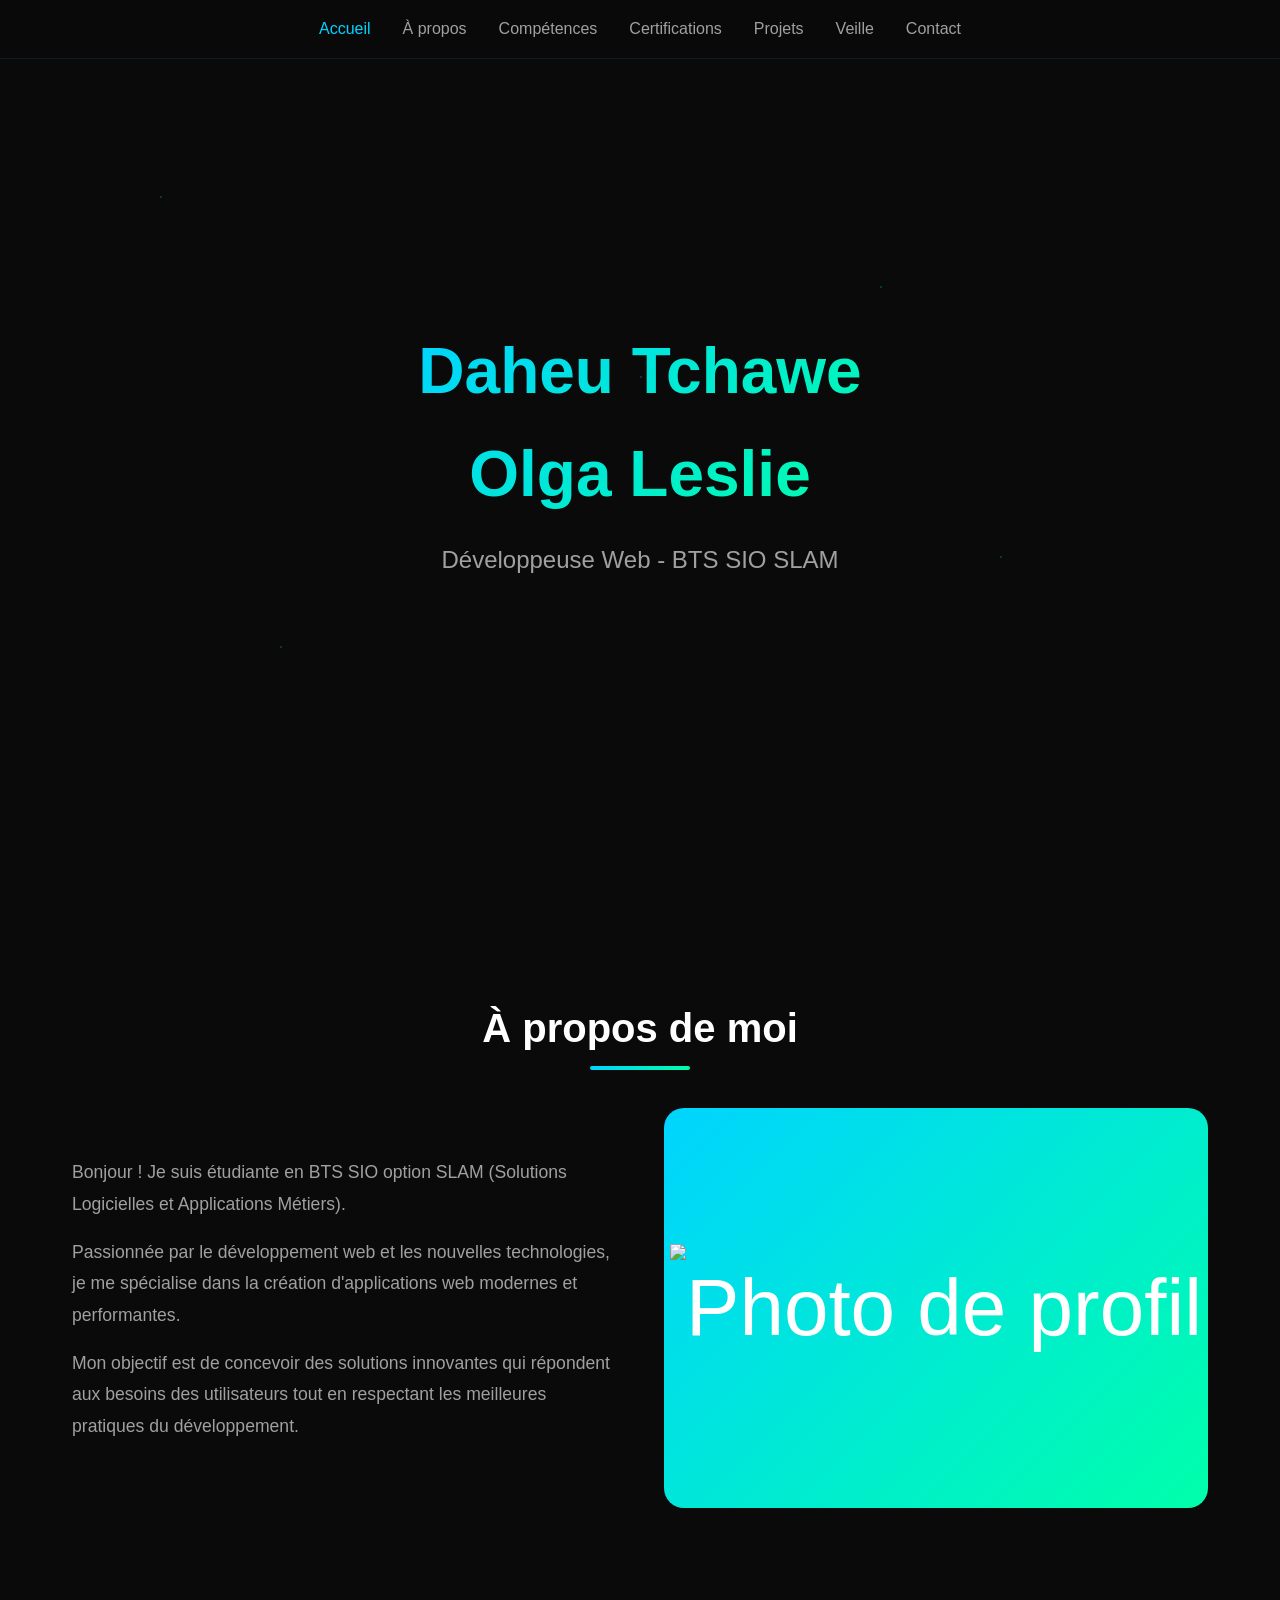
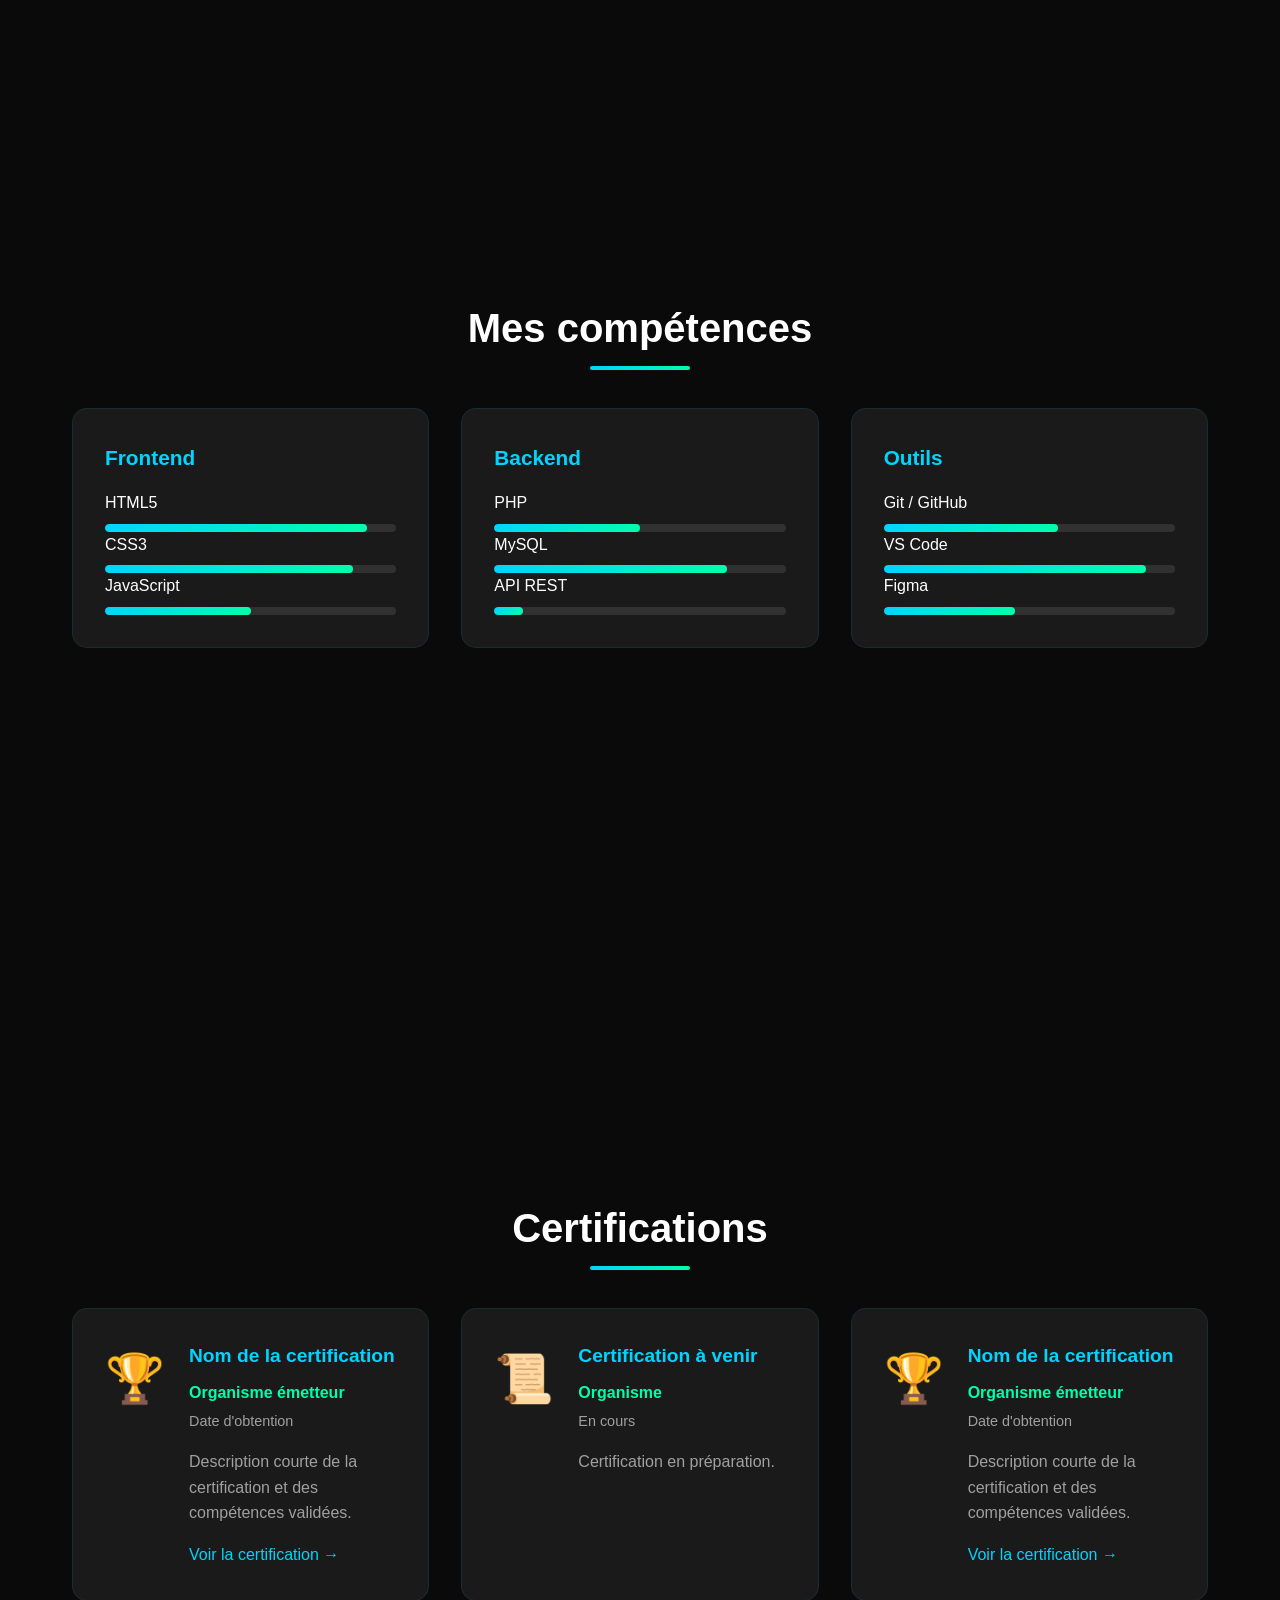
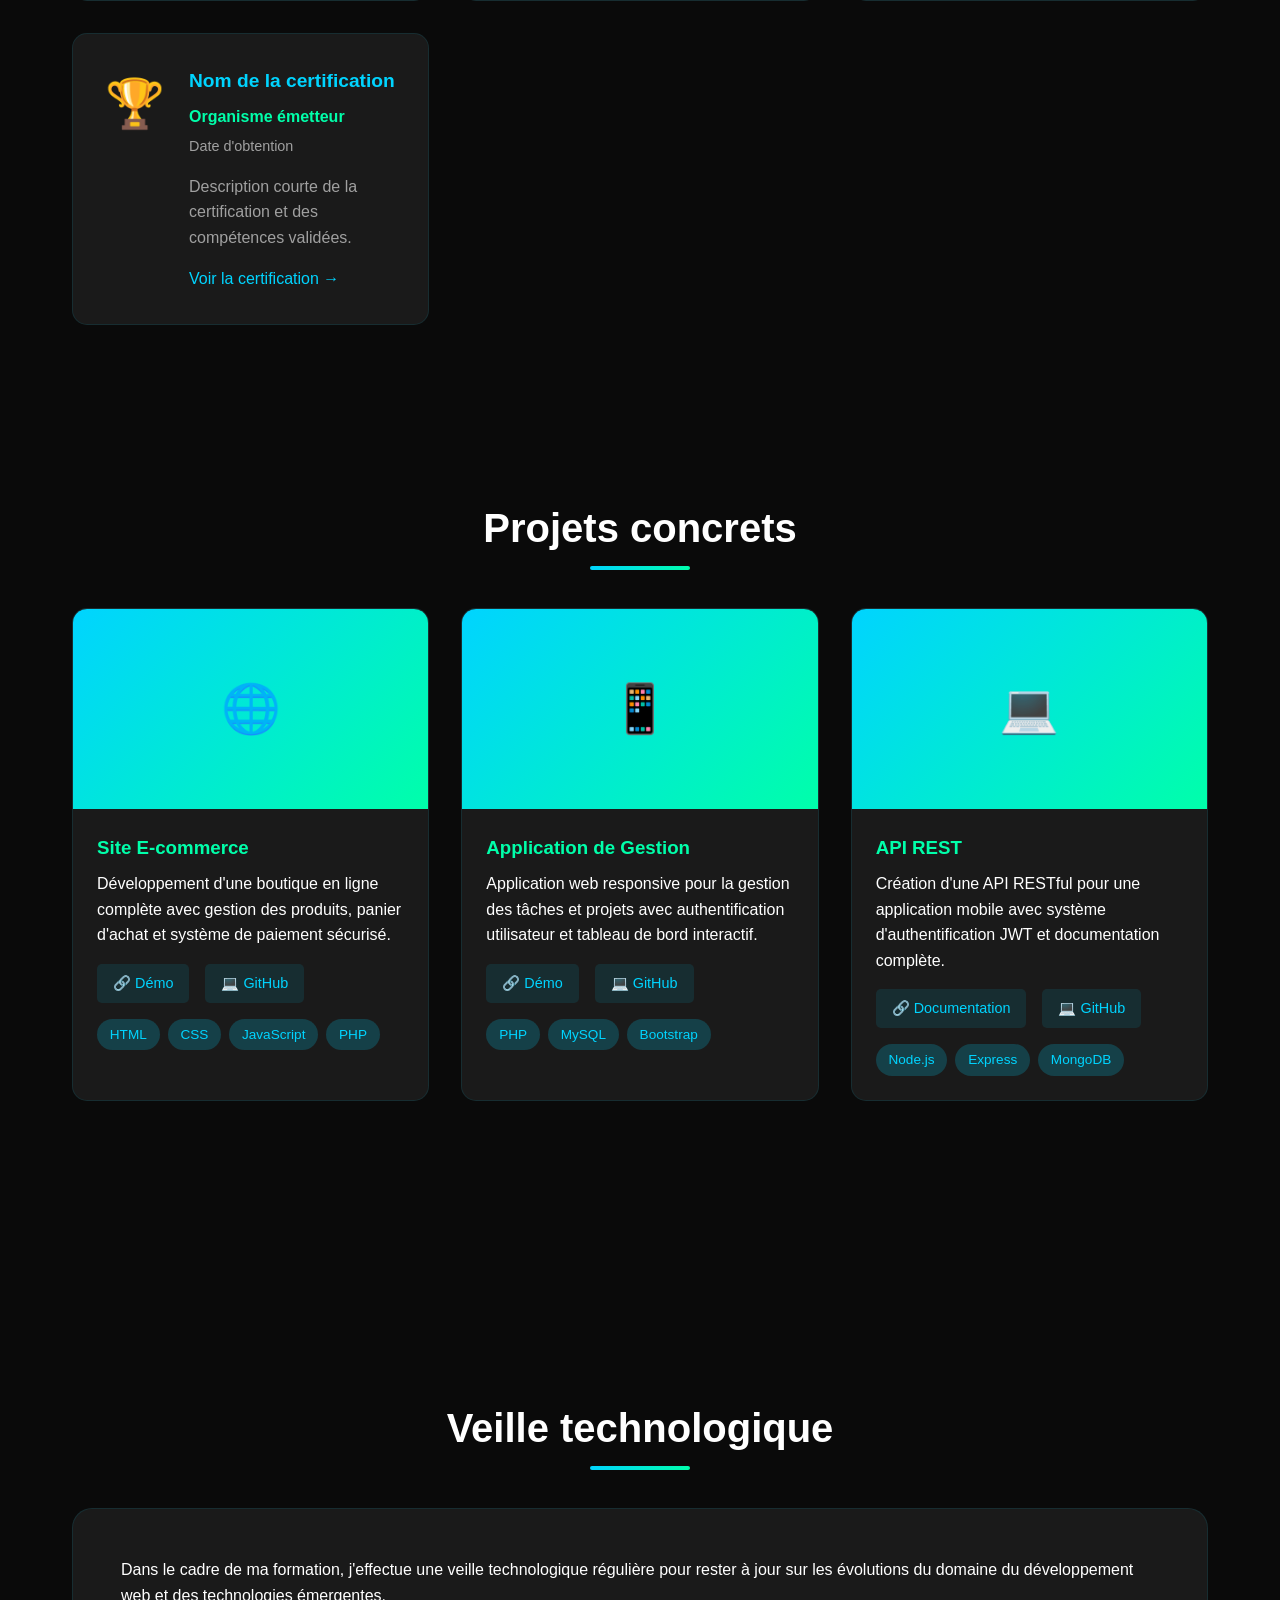
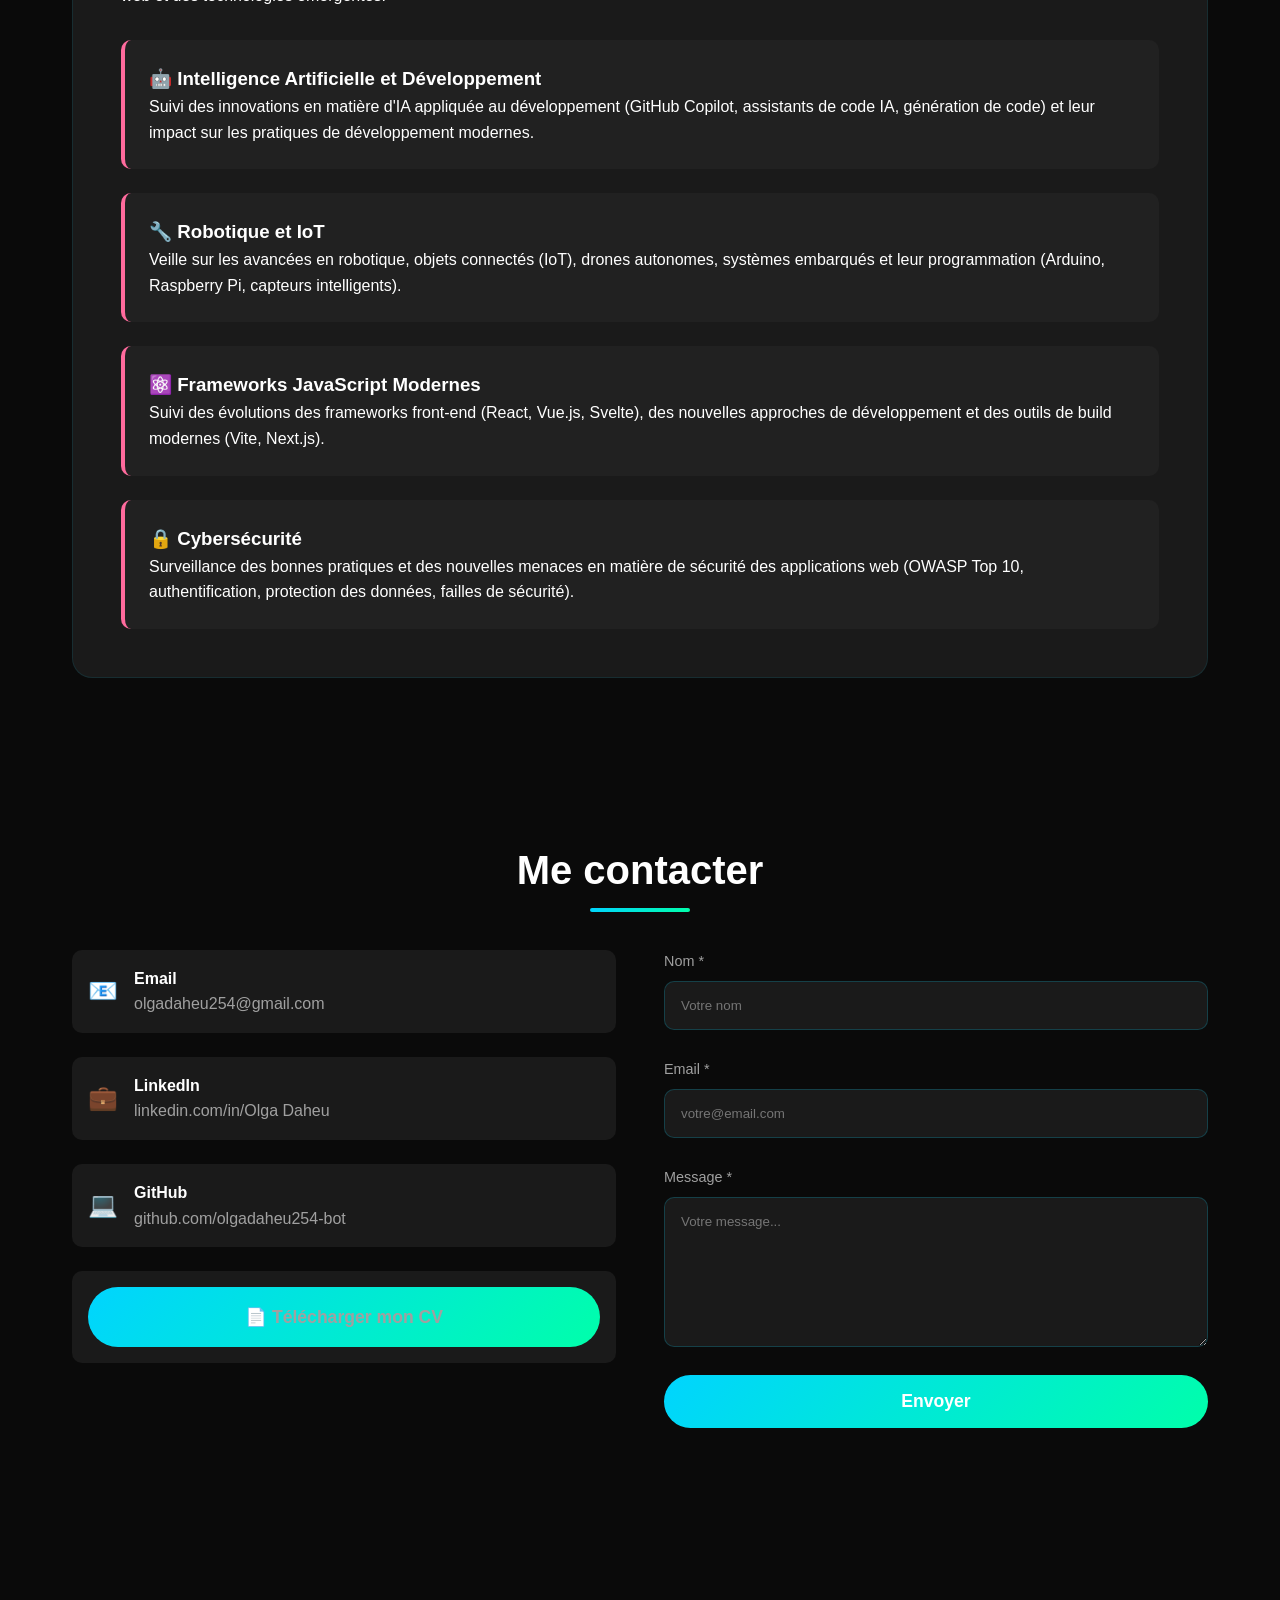
==== code/index.html @ 791855e1 "Refonte complète du portfolio - nouveau design moderne" ====
<!DOCTYPE html>
<html lang="en">
<head>
    <meta charset="UTF-8">
    <meta name="viewport" content="width=device-width, initial-scale=1.0">
    <title>Portfolio - Développeuse Web</title>
    <link rel="stylesheet" href="style.css">
</head>
<body>
    <nav>
        <ul>
            <li><a href="#accueil" class="nav-link">Accueil</a></li>
            <li><a href="#apropos" class="nav-link">À propos</a></li>
            <li><a href="#competences" class="nav-link">Compétences</a></li>
            <li><a href="#certifications" class="nav-link">Certifications</a></li>
            <li><a href="#projets" class="nav-link">Projets</a></li>
            <li><a href="#veille" class="nav-link">Veille</a></li>
            <li><a href="#contact" class="nav-link">Contact</a></li>
        </ul>
    </nav>

    <!-- Accueil -->
    <section id="accueil">
        <div class="particles">
            <div class="particle" style="top: 20%; left: 10%;"></div>
            <div class="particle" style="top: 60%; left: 80%; animation-delay: 2s;"></div>
            <div class="particle" style="top: 40%; left: 50%; animation-delay: 4s;"></div>
            <div class="particle" style="top: 70%; left: 20%; animation-delay: 6s;"></div>
            <div class="particle" style="top: 30%; left: 70%; animation-delay: 8s;"></div>
        </div>
        <h1>Daheu Tchawe<br> Olga Leslie<br></h1>
        <p class="hero-subtitle">Développeuse Web - BTS SIO SLAM</p>
        
    </section>

    <!-- À propos -->
    <section id="apropos">
        <h2>À propos de moi</h2>
        <div class="about-content">
            <div class="about-text">
                <p>Bonjour ! Je suis étudiante en BTS SIO option SLAM (Solutions Logicielles et Applications Métiers).</p>
                <p>Passionnée par le développement web et les nouvelles technologies, je me spécialise dans la création d'applications web modernes et performantes.</p>
                <p>Mon objectif est de concevoir des solutions innovantes qui répondent aux besoins des utilisateurs tout en respectant les meilleures pratiques du développement.</p>
            </div>
            <div class="about-image">
                <img src="PORTFILIO/images/photo.jpeg" alt="Photo de profil">
            </div>
        </div>
    </section>

    <!-- Compétences -->
    <section id="competences">
        <h2>Mes compétences</h2>
        <div class="skills-grid">
            <div class="skill-card">
                <h3>Frontend</h3>
                <p>HTML5</p>
                <div class="skill-bar"><div class="skill-progress" data-width="90"></div></div>
                <p>CSS3</p>
                <div class="skill-bar"><div class="skill-progress" data-width="85"></div></div>
                <p>JavaScript</p>
                <div class="skill-bar"><div class="skill-progress" data-width="50"></div></div>
            </div>
            <div class="skill-card">
                <h3>Backend</h3>
                <p>PHP</p>
                <div class="skill-bar"><div class="skill-progress" data-width="50"></div></div>
                <p>MySQL</p>
                <div class="skill-bar"><div class="skill-progress" data-width="80"></div></div>
                <p>API REST</p>
                <div class="skill-bar"><div class="skill-progress" data-width="10"></div></div>
            </div>
            <div class="skill-card">
                <h3>Outils</h3>
                <p>Git / GitHub</p>
                <div class="skill-bar"><div class="skill-progress" data-width="60"></div></div>
                <p>VS Code</p>
                <div class="skill-bar"><div class="skill-progress" data-width="90"></div></div>
                <p>Figma</p>
                <div class="skill-bar"><div class="skill-progress" data-width="45"></div></div>
            </div>
        </div>
    </section>

     <!-- Certifications -->
<section id="certifications">
    <h2>Certifications</h2>
    <div class="certifications-grid">
        <div class="certification-card">
            <div class="certification-icon">🏆</div>
            <div class="certification-content">
                <h3>Nom de la certification</h3>
                <p class="certification-organisme">Organisme émetteur</p>
                <p class="certification-date">Date d'obtention</p>
                <p class="certification-description">Description courte de la certification et des compétences validées.</p>
                <a href="#" class="certification-link" target="_blank">Voir la certification →</a>
            </div>
        </div>

        <div class="certification-card">
            <div class="certification-icon">📜</div>
            <div class="certification-content">
                <h3>Certification à venir</h3>
                <p class="certification-organisme">Organisme</p>
                <p class="certification-date">En cours</p>
                <p class="certification-description">Certification en préparation.</p>
            </div>
        </div>

         <div class="certification-card">
            <div class="certification-icon">🏆</div>
            <div class="certification-content">
                <h3>Nom de la certification</h3>
                <p class="certification-organisme">Organisme émetteur</p>
                <p class="certification-date">Date d'obtention</p>
                <p class="certification-description">Description courte de la certification et des compétences validées.</p>
                <a href="#" class="certification-link" target="_blank">Voir la certification →</a>
            </div>
        </div>

         <div class="certification-card">
            <div class="certification-icon">🏆</div>
            <div class="certification-content">
                <h3>Nom de la certification</h3>
                <p class="certification-organisme">Organisme émetteur</p>
                <p class="certification-date">Date d'obtention</p>
                <p class="certification-description">Description courte de la certification et des compétences validées.</p>
                <a href="#" class="certification-link" target="_blank">Voir la certification →</a>
            </div>
        </div>

    </div>
</section>

    <!-- Projets -->
    <section id="projets">
        <h2>Projets concrets</h2>
        <div class="projects-grid">
            <div class="project-card">
                <div class="project-image">🌐</div>
                <div class="project-content">
                    <h3>Site E-commerce</h3>
                    <p>Développement d'une boutique en ligne complète avec gestion des produits, panier d'achat et système de paiement sécurisé.</p>
                    <div class="project-links">
                        <a href="#" class="project-link">🔗 Démo</a>
                        <a href="#" class="project-link">💻 GitHub</a>
                    </div>
                    <div class="project-tags">
                        <span class="tag">HTML</span>
                        <span class="tag">CSS</span>
                        <span class="tag">JavaScript</span>
                        <span class="tag">PHP</span>
                    </div>
                </div>
            </div>
            <div class="project-card">
                <div class="project-image">📱</div>
                <div class="project-content">
                    <h3>Application de Gestion</h3>
                    <p>Application web responsive pour la gestion des tâches et projets avec authentification utilisateur et tableau de bord interactif.</p>
                    <div class="project-links">
                        <a href="#" class="project-link">🔗 Démo</a>
                        <a href="#" class="project-link">💻 GitHub</a>
                    </div>
                    <div class="project-tags">
                        <span class="tag">PHP</span>
                        <span class="tag">MySQL</span>
                        <span class="tag">Bootstrap</span>
                    </div>
                </div>
            </div>
            <div class="project-card">
                <div class="project-image">💻</div>
                <div class="project-content">
                    <h3>API REST</h3>
                    <p>Création d'une API RESTful pour une application mobile avec système d'authentification JWT et documentation complète.</p>
                    <div class="project-links">
                        <a href="#" class="project-link">🔗 Documentation</a>
                        <a href="#" class="project-link">💻 GitHub</a>
                    </div>
                    <div class="project-tags">
                        <span class="tag">Node.js</span>
                        <span class="tag">Express</span>
                        <span class="tag">MongoDB</span>
                    </div>
                </div>
            </div>
        </div>
    </section>

   <!-- Veille technologique -->
<section id="veille">
    <h2>Veille technologique</h2>
    <div class="veille-content">
        <p>Dans le cadre de ma formation, j'effectue une veille technologique régulière pour rester à jour sur les évolutions du domaine du développement web et des technologies émergentes.</p>
        <div class="veille-items">
            <div class="veille-item">
                <h3>🤖 Intelligence Artificielle et Développement</h3>
                <p>Suivi des innovations en matière d'IA appliquée au développement (GitHub Copilot, assistants de code IA, génération de code) et leur impact sur les pratiques de développement modernes.</p>
            </div>
            <div class="veille-item">
                <h3>🔧 Robotique et IoT</h3>
                <p>Veille sur les avancées en robotique, objets connectés (IoT), drones autonomes, systèmes embarqués et leur programmation (Arduino, Raspberry Pi, capteurs intelligents).</p>
            </div>
            <div class="veille-item">
                <h3>⚛️ Frameworks JavaScript Modernes</h3>
                <p>Suivi des évolutions des frameworks front-end (React, Vue.js, Svelte), des nouvelles approches de développement et des outils de build modernes (Vite, Next.js).</p>
            </div>
            <div class="veille-item">
                <h3>🔒 Cybersécurité</h3>
                <p>Surveillance des bonnes pratiques et des nouvelles menaces en matière de sécurité des applications web (OWASP Top 10, authentification, protection des données, failles de sécurité).</p>
            </div>
        </div>
    </div>
</section>

    <!-- Contact -->
    <section id="contact">
        <h2>Me contacter</h2>
        <div class="contact-content">
            <div class="contact-info">
                <div class="contact-item">
                    <span class="contact-icon">📧</span>
                    <div>
                        <strong>Email</strong>
                        <p><a href="mailto:olgadaheu254@gmail.com">olgadaheu254@gmail.com</a></p>
                    </div>
                </div>
                <div class="contact-item">
                    <span class="contact-icon">💼</span>
                    <div>
                        <strong>LinkedIn</strong>
                        <p><a href="https://linkedin.com/in/Olga Daheu" target="_blank">linkedin.com/in/Olga Daheu</a></p>
                    </div>
                </div>
                <div class="contact-item">
                    <span class="contact-icon">💻</span>
                    <div>
                        <strong>GitHub</strong>
                        <p><a href="https://github.com/olgadaheu254-bot" target="_blank">github.com/olgadaheu254-bot</a></p>
                    </div>
                </div>
                <div class="contact-item">
                    <a href="cv.pdf" class="cta-button" style="text-align: center; width: 100%;">
                        📄 Télécharger mon CV
                    </a>
                </div>
            </div>
            <form class="contact-form" id="contactForm">
                <div class="form-group">
                    <label for="name">Nom *</label>
                    <input type="text" id="name" name="name" placeholder="Votre nom" required>
                    <span class="error" id="nameError"></span>
                </div>
                <div class="form-group">
                    <label for="email">Email *</label>
                    <input type="email" id="email" name="email" placeholder="votre@email.com" required>
                    <span class="error" id="emailError"></span>
                </div>
                <div class="form-group">
                    <label for="message">Message *</label>
                    <textarea id="message" name="message" placeholder="Votre message..." required></textarea>
                    <span class="error" id="messageError"></span>
                </div>
                <button type="submit" class="cta-button">Envoyer</button>
                <div id="successMessage" class="success-message" style="display: none;">
                    Message envoyé avec succès ! Je vous répondrai dans les plus brefs délais.
                </div>
            </form>
        </div>
    </section>

    <script src="index.js"></script>
</body> 
</html>
---- code/style.css ----
* {
            box-sizing: border-box;
            margin: 0;
            padding: 0;
        }
        :root {
            --bg-dark: #0a0a0a;
            --bg-card: #1a1a1a;
            --accent-primary: #00d4ff;
            --accent-secondary: #00ffaa; 
            --accent-tertiary: #ff6b9d;
            --text-primary: #ffffff;
            --text-secondary: #a0a0a0;
            --gradient: linear-gradient(135deg, var(--accent-primary), var(--accent-secondary));
        }

        body {
            font-family: 'Segoe UI', Tahoma, Geneva, Verdana, sans-serif;
            background-color: var(--bg-dark);
            color: var(--text-primary);
            line-height: 1.6;
            overflow-x: hidden;
        }

        /* Navigation */
        nav {
            position: fixed;
            top: 0;
            width: 100%;
            background: rgba(10, 10, 10, 0.95);
            backdrop-filter: blur(10px);
            z-index: 1000;
            padding: 1rem 0;
            border-bottom: 1px solid rgba(0, 212, 255, 0.1);
        }

        nav ul {
            display: flex;
            justify-content: center;
            gap: 2rem;
            list-style: none;
        }

        nav a {
            color: var(--text-secondary);
            text-decoration: none;
            font-weight: 500;
            transition: all 0.3s ease;
            position: relative;
        }

        nav a::after {
            content: '';
            position: absolute;
            bottom: -5px;
            left: 0;
            width: 0;
            height: 2px;
            background: var(--gradient);
            transition: width 0.3s ease;
        }

        nav a:hover {
            color: var(--accent-primary);
        }

        nav a:hover::after {
            width: 100%;
        }

        nav a.active {
            color: var(--accent-primary);
        }

        /* Sections communes */
        section {
            min-height: 100vh;
            padding: 6rem 2rem 4rem;
            max-width: 1200px;
            margin: 0 auto;
        }

        h1 {
            font-size: 4rem;
            background: var(--gradient);
            -webkit-background-clip: text;
            -webkit-text-fill-color: transparent;
            background-clip: text;
            margin-bottom: 1rem;
            animation: fadeInUp 0.8s ease;
        }

        h2 {
            font-size: 2.5rem;
            margin-bottom: 3rem;
            text-align: center;
            position: relative;
        }

        h2::after {
            content: '';
            position: absolute;
            bottom: -10px;
            left: 50%;
            transform: translateX(-50%);
            width: 100px;
            height: 4px;
            background: var(--gradient);
            border-radius: 2px;
        }

        /* Hero Section */
        #accueil {
            display: flex;
            flex-direction: column;
            justify-content: center;
            align-items: center;
            text-align: center;
            position: relative;
        }

        .hero-subtitle {
            font-size: 1.5rem;
            color: var(--text-secondary);
            margin-bottom: 2rem;
            animation: fadeInUp 0.8s ease 0.2s backwards;
        }

        .cta-button {
            background: var(--gradient);
            color: white;
            padding: 1rem 2.5rem;
            border: none;
            border-radius: 50px;
            font-size: 1.1rem;
            font-weight: 600;
            cursor: pointer;
            transition: all 0.3s ease;
            text-decoration: none;
            display: inline-block;
            animation: fadeInUp 0.8s ease 0.4s backwards;
        }

        .cta-button:hover {
            transform: translateY(-3px);
            box-shadow: 0 10px 30px rgba(0, 212, 255, 0.3);
        }

        /* Particles Background */
        .particles {
            position: absolute;
            width: 100%;
            height: 100%;
            overflow: hidden;
            z-index: -1;
        }

        .particle {
            position: absolute;
            width: 2px;
            height: 2px;
            background: var(--accent-primary);
            border-radius: 50%;
            animation: float 20s infinite;
            opacity: 0.3;
        }

        @keyframes float {
            0%, 100% { transform: translateY(0) translateX(0); }
            25% { transform: translateY(-100px) translateX(50px); }
            50% { transform: translateY(-200px) translateX(-50px); }
            75% { transform: translateY(-100px) translateX(100px); }
        }

        /* About Section */
        .about-content {
            display: grid;
            grid-template-columns: 1fr 1fr;
            gap: 3rem;
            align-items: center;
        }

        .about-text {
            font-size: 1.1rem;
            color: var(--text-secondary);
            line-height: 1.8;
        }

        .about-text p {
            margin-bottom: 1rem;
        }

        .about-image {
            width: 100%;
            height: 400px;
            background: var(--gradient);
            border-radius: 20px;
            display: flex;
            align-items: center;
            justify-content: center;
            font-size: 5rem;
            animation: pulse 3s infinite;
        }

        @keyframes pulse {
            0%, 100% { transform: scale(1); }
            50% { transform: scale(1.05); }
        }

        /* Skills Section */
        .skills-grid {
            display: grid;
            grid-template-columns: repeat(auto-fit, minmax(250px, 1fr));
            gap: 2rem;
            margin-top: 3rem;
        }

        .skill-card {
            background: var(--bg-card);
            padding: 2rem;
            border-radius: 15px;
            border: 1px solid rgba(0, 212, 255, 0.1);
            transition: all 0.3s ease;
        }

        .skill-card:hover {
            transform: translateY(-10px);
            border-color: var(--accent-primary);
            box-shadow: 0 10px 30px rgba(0, 212, 255, 0.2);
        }

        .skill-card h3 {
            color: var(--accent-primary);
            margin-bottom: 1rem;
            font-size: 1.3rem;
        }

        .skill-bar {
            background: rgba(255, 255, 255, 0.1);
            height: 8px;
            border-radius: 10px;
            margin-top: 0.5rem;
            overflow: hidden;
        }

        .skill-progress {
            height: 100%;
            background: var(--gradient);
            border-radius: 10px;
            width: 0;
            transition: width 1.5s ease-out;
        }

        /* Projects Section */
        .projects-grid {
            display: grid;
            grid-template-columns: repeat(auto-fit, minmax(350px, 1fr));
            gap: 2rem;
            margin-top: 3rem;
        }

        .project-card {
            background: var(--bg-card);
            border-radius: 15px;
            overflow: hidden;
            border: 1px solid rgba(0, 212, 255, 0.1);
            transition: all 0.3s ease;
        }

        .project-card:hover {
            transform: translateY(-10px);
            box-shadow: 0 15px 40px rgba(184, 79, 255, 0.3);
        }

        .project-image {
            width: 100%;
            height: 200px;
            background: var(--gradient);
            display: flex;
            align-items: center;
            justify-content: center;
            font-size: 3rem;
        }

        .project-content {
            padding: 1.5rem;
        }

        .project-content h3 {
            color: var(--accent-secondary);
            margin-bottom: 0.5rem;
        }

        .project-links {
            display: flex;
            gap: 1rem;
            margin-top: 1rem;
        }

        .project-link {
            padding: 0.5rem 1rem;
            background: rgba(0, 212, 255, 0.1);
            color: var(--accent-primary);
            text-decoration: none;
            border-radius: 5px;
            font-size: 0.9rem;
            transition: all 0.3s ease;
        }

        .project-link:hover {
            background: rgba(0, 212, 255, 0.2);
            transform: translateY(-2px);
        }

        .project-tags {
            display: flex;
            gap: 0.5rem;
            flex-wrap: wrap;
            margin-top: 1rem;
        }

        .tag {
            background: rgba(0, 212, 255, 0.2);
            color: var(--accent-primary);
            padding: 0.3rem 0.8rem;
            border-radius: 20px;
            font-size: 0.85rem;
        }

        /* Veille Section */
        .veille-content {
            background: var(--bg-card);
            padding: 3rem;
            border-radius: 20px;
            border: 1px solid rgba(0, 212, 255, 0.1);
        }

        .veille-items {
            display: grid;
            gap: 1.5rem;
            margin-top: 2rem;
        }

        .veille-item {
            padding: 1.5rem;
            background: rgba(255, 255, 255, 0.03);
            border-radius: 10px;
            border-left: 4px solid var(--accent-tertiary);
            transition: all 0.3s ease;
        }

        .veille-item:hover {
            background: rgba(255, 255, 255, 0.05);
            transform: translateX(10px);
        }

        /* Contact Section */
        .contact-content {
            display: grid;
            grid-template-columns: 1fr 1fr;
            gap: 3rem;
            margin-top: 3rem;
        }

        .contact-info {
            display: flex;
            flex-direction: column;
            gap: 1.5rem;
        }

        .contact-item {
            display: flex;
            align-items: center;
            gap: 1rem;
            padding: 1rem;
            background: var(--bg-card);
            border-radius: 10px;
            transition: all 0.3s ease;
        }

        .contact-item:hover {
            background: rgba(0, 212, 255, 0.1);
            transform: translateX(10px);
        }

        .contact-item a {
            color: var(--text-secondary);
            text-decoration: none;
        }

        .contact-icon {
            font-size: 1.5rem;
            color: var(--accent-primary);
        }

        .contact-form {
            display: flex;
            flex-direction: column;
            gap: 1rem;
        }

        .form-group {
            display: flex;
            flex-direction: column;
            gap: 0.5rem;
        }

        .form-group label {
            color: var(--text-secondary);
            font-size: 0.9rem;
        }

        input, textarea {
            background: var(--bg-card);
            border: 1px solid rgba(0, 212, 255, 0.2);
            color: var(--text-primary);
            padding: 1rem;
            border-radius: 10px;
            font-family: inherit;
            transition: all 0.3s ease;
        }

        input:focus, textarea:focus {
            outline: none;
            border-color: var(--accent-primary);
            box-shadow: 0 0 15px rgba(0, 212, 255, 0.2);
        }

        textarea {
            resize: vertical;
            min-height: 150px;
        }

        .error {
            color: var(--accent-tertiary);
            font-size: 0.85rem;
            margin-top: 0.25rem;
        }

        .success-message {
            background: rgba(0, 212, 255, 0.1);
            color: var(--accent-primary);
            padding: 1rem;
            border-radius: 10px;
            margin-top: 1rem;
            text-align: center;
        }

        /* Animations */
        @keyframes fadeInUp {
            from {
                opacity: 0;
                transform: translateY(30px);
            }
            to {
                opacity: 1;
                transform: translateY(0);
            }
        }

        .fade-in {
            animation: fadeInUp 0.8s ease;
        }

        /* Scroll to top button */
        .scroll-top {
            position: fixed;
            bottom: 2rem;
            right: 2rem;
            background: var(--gradient);
            width: 50px;
            height: 50px;
            border-radius: 50%;
            display: flex;
            align-items: center;
            justify-content: center;
            cursor: pointer;
            opacity: 0;
            transition: all 0.3s ease;
            z-index: 999;
        }

        .scroll-top.visible {
            opacity: 1;
        }

        .scroll-top:hover {
            transform: translateY(-5px);
            box-shadow: 0 10px 30px rgba(0, 212, 255, 0.3);
        }

        /* Responsive */
        @media (max-width: 768px) {
            h1 { font-size: 2.5rem; }
            h2 { font-size: 2rem; }
            
            nav ul {
                flex-wrap: wrap;
                gap: 1rem;
                padding: 0 1rem;
            }

            .about-content,
            .contact-content {
                grid-template-columns: 1fr;
            }

            .projects-grid {
                grid-template-columns: 1fr;
            }

            section {
                padding: 5rem 1rem 3rem;
            }

            .scroll-top {
                bottom: 1rem;
                right: 1rem;
            }
        }

        /* Certifications Section */
.certifications-grid {
    display: grid;
    grid-template-columns: repeat(auto-fit, minmax(300px, 1fr));
    gap: 2rem;
    margin-top: 3rem;
}

.certification-card {
    background: var(--bg-card);
    padding: 2rem;
    border-radius: 15px;
    border: 1px solid rgba(0, 212, 255, 0.1);
    transition: all 0.3s ease;
    display: flex;
    gap: 1.5rem;
}

.certification-card:hover {
    transform: translateY(-10px);
    border-color: var(--accent-secondary);
    box-shadow: 0 10px 30px rgba(184, 79, 255, 0.2);
}

.certification-icon {
    font-size: 3rem;
    flex-shrink: 0;
    animation: pulse 3s infinite;
}

.certification-content h3 {
    color: var(--accent-primary);
    margin-bottom: 0.5rem;
    font-size: 1.2rem;
}

.certification-organisme {
    color: var(--accent-secondary);
    font-weight: 600;
    margin-bottom: 0.3rem;
}

.certification-date {
    color: var(--text-secondary);
    font-size: 0.9rem;
    margin-bottom: 1rem;
}

.certification-description {
    color: var(--text-secondary);
    line-height: 1.6;
    margin-bottom: 1rem;
}

.certification-link {
    color: var(--accent-primary);
    text-decoration: none;
    font-weight: 500;
    transition: all 0.3s ease;
    display: inline-block;
}

.certification-link:hover {
    color: var(--accent-secondary);
    transform: translateX(5px);
}

/* Style pour les certifications vides (placeholder) */
.certification-card.empty {
    border-style: dashed;
    opacity: 0.6;
}

.certification-card.empty:hover {
    opacity: 1;
}
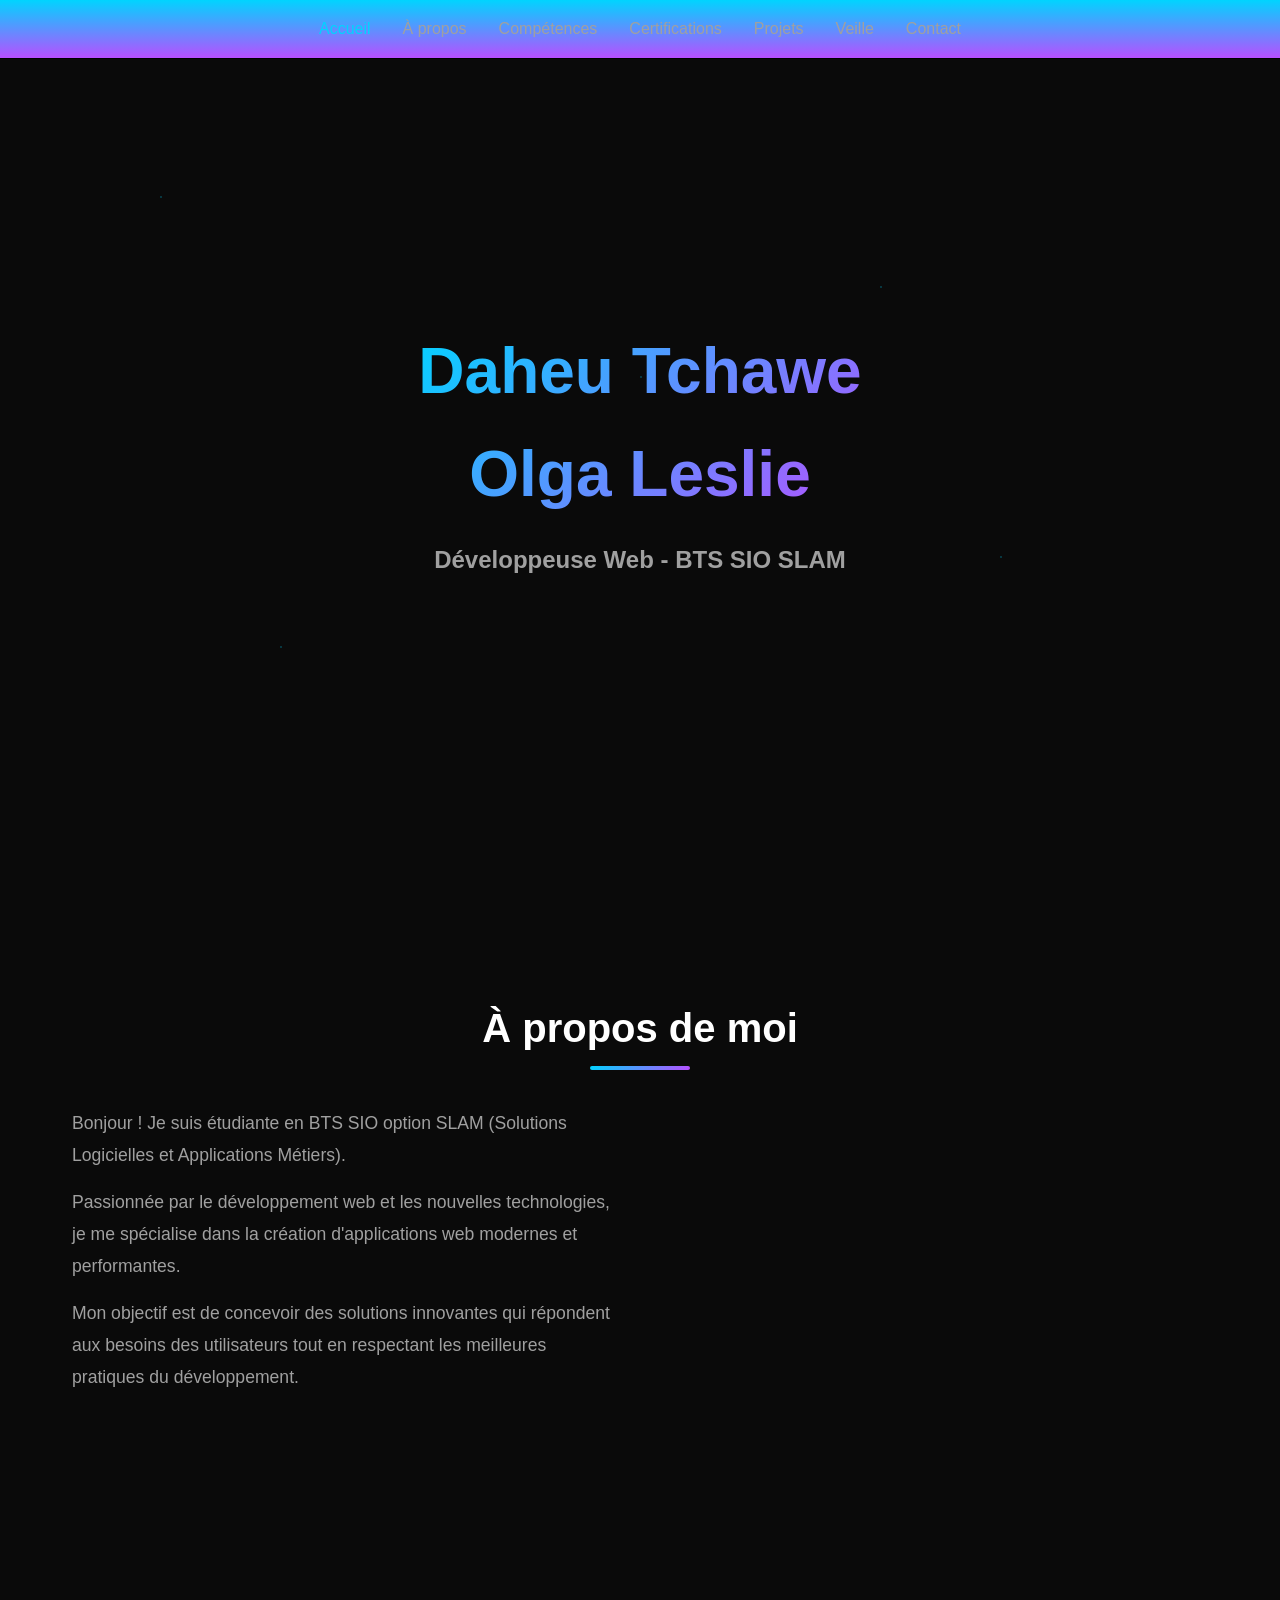
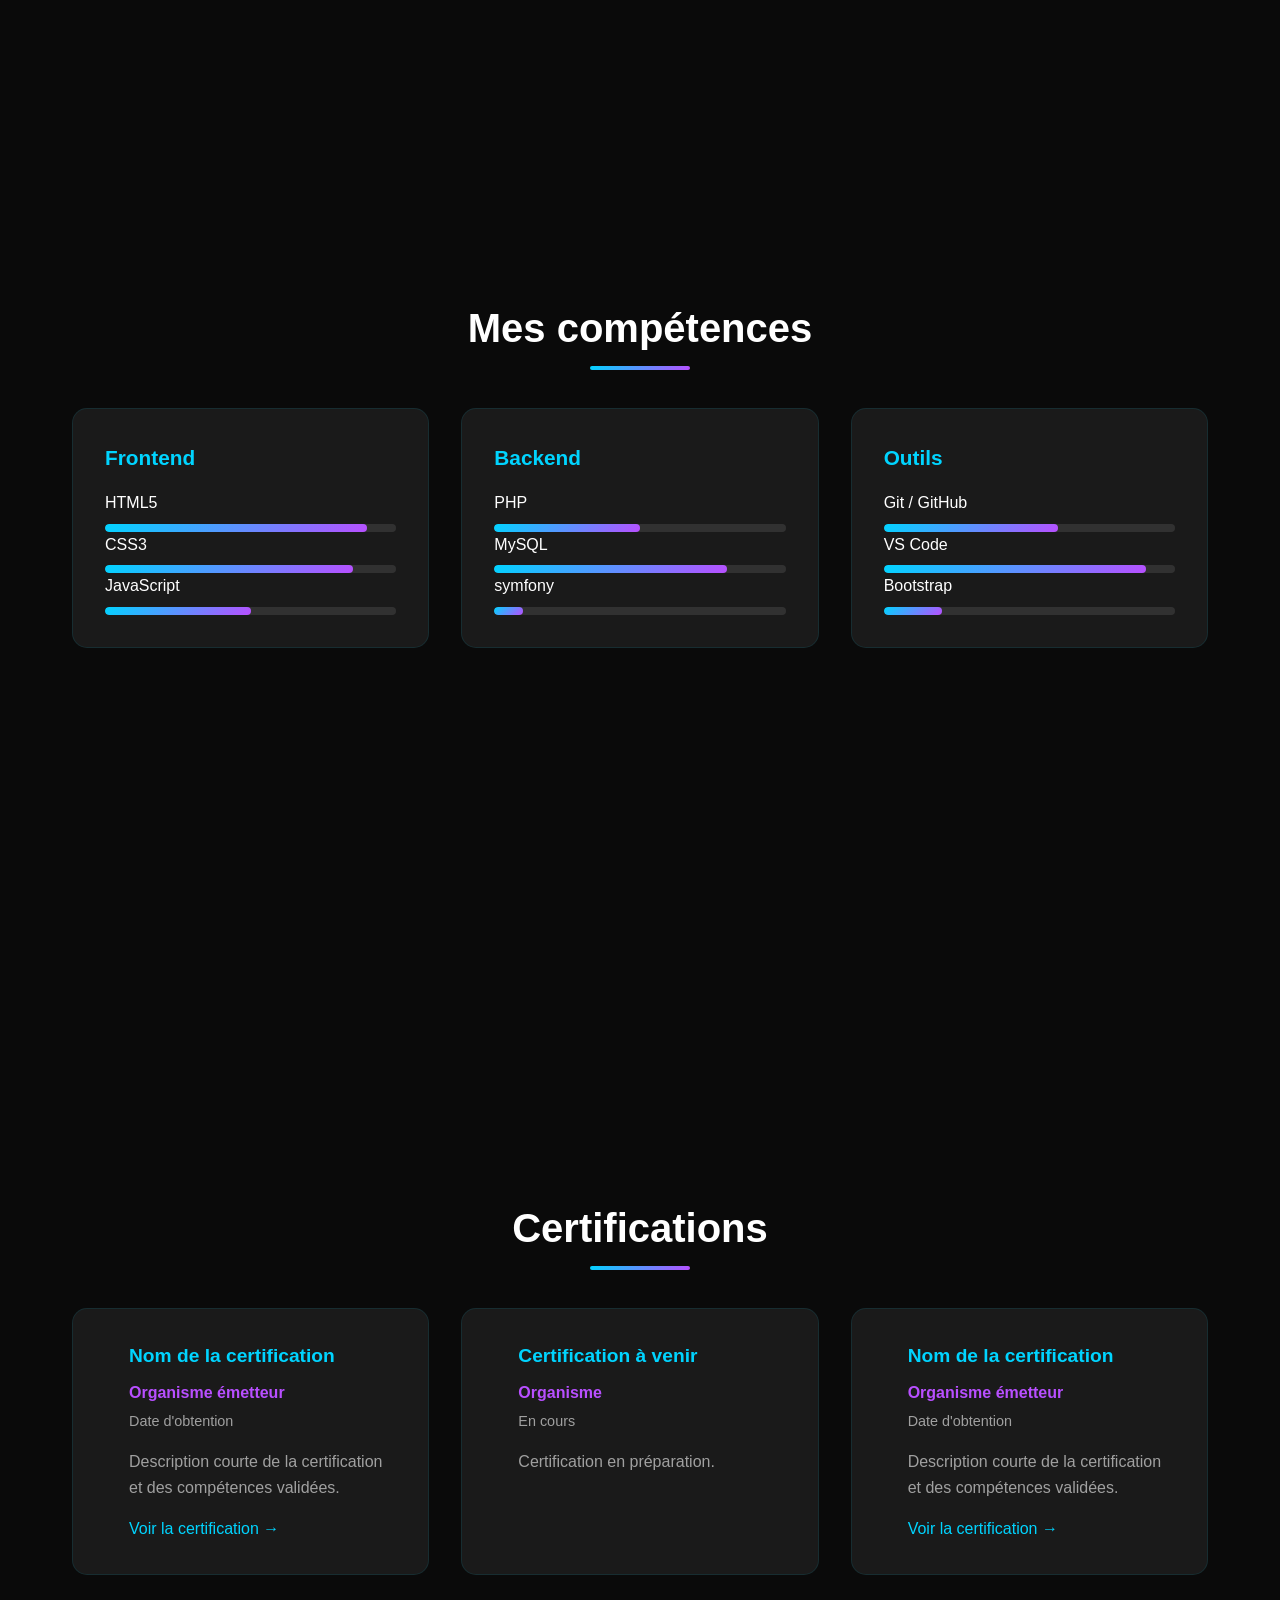
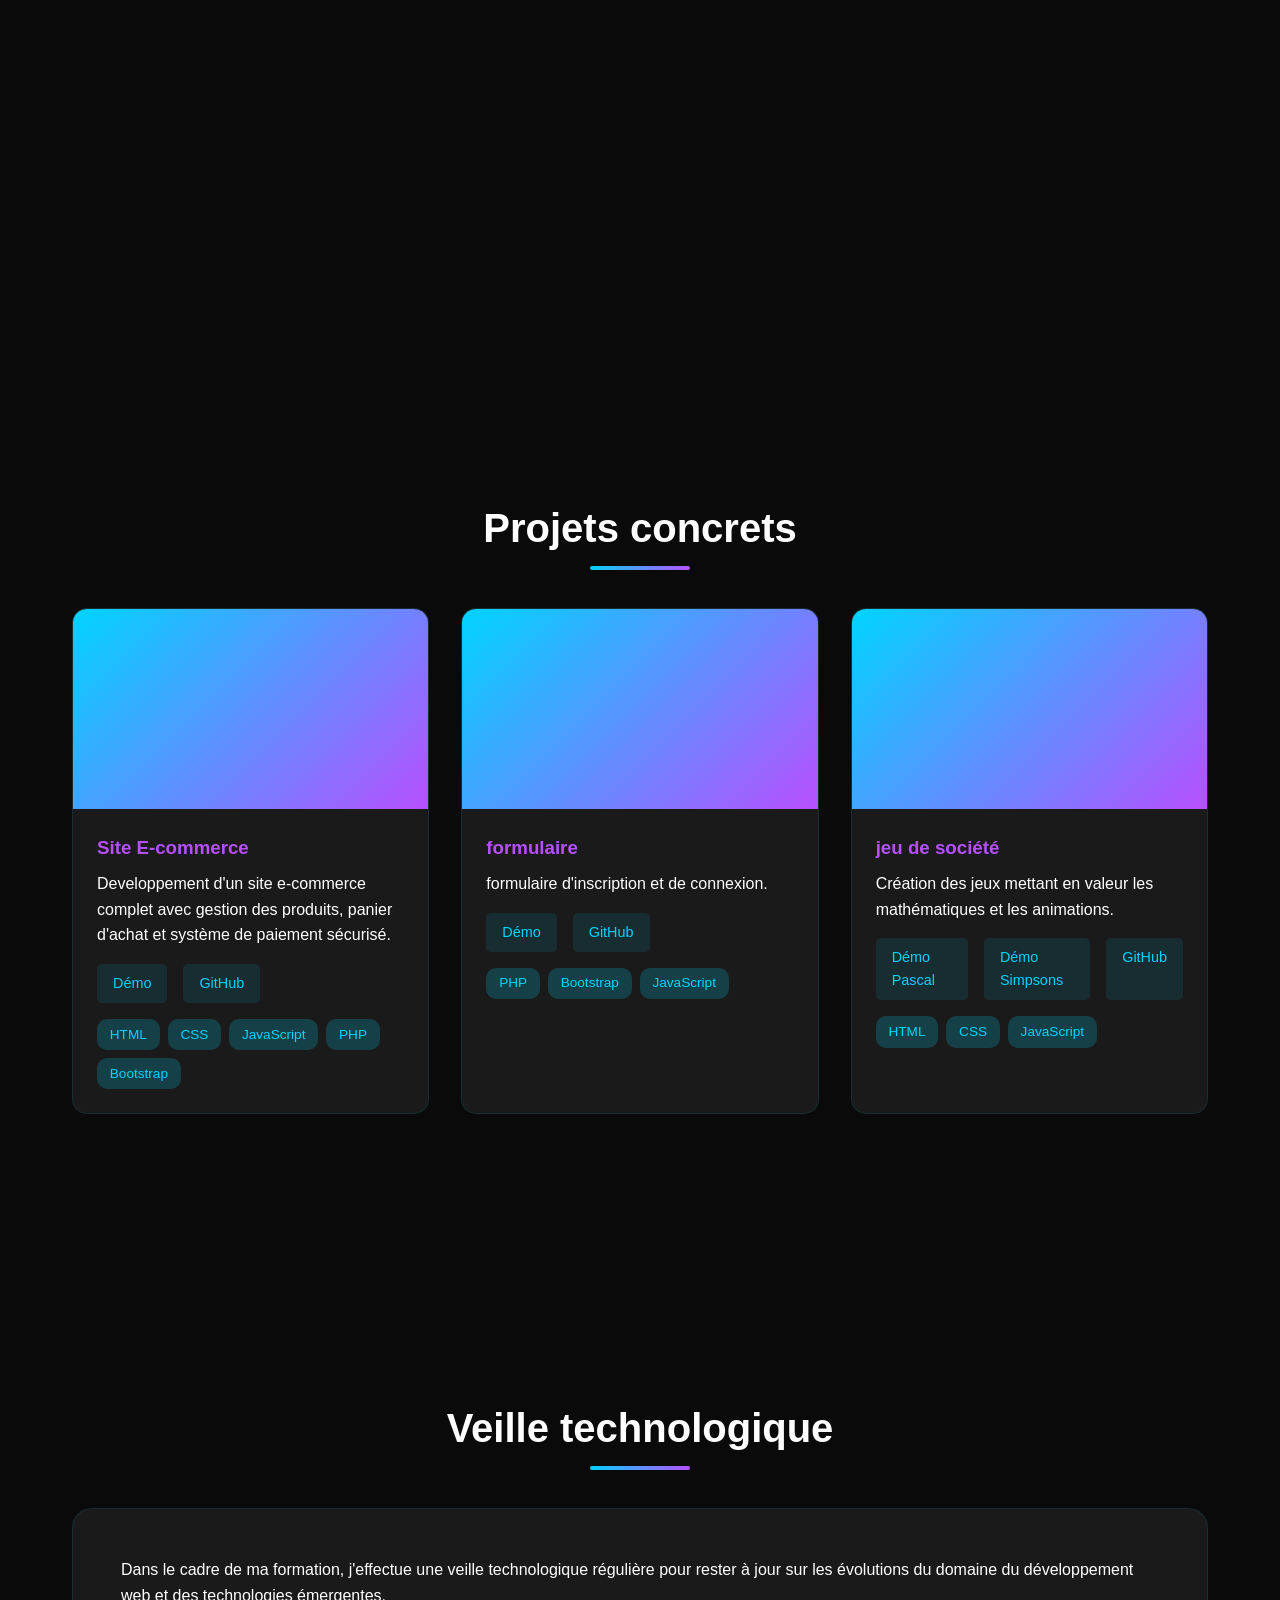
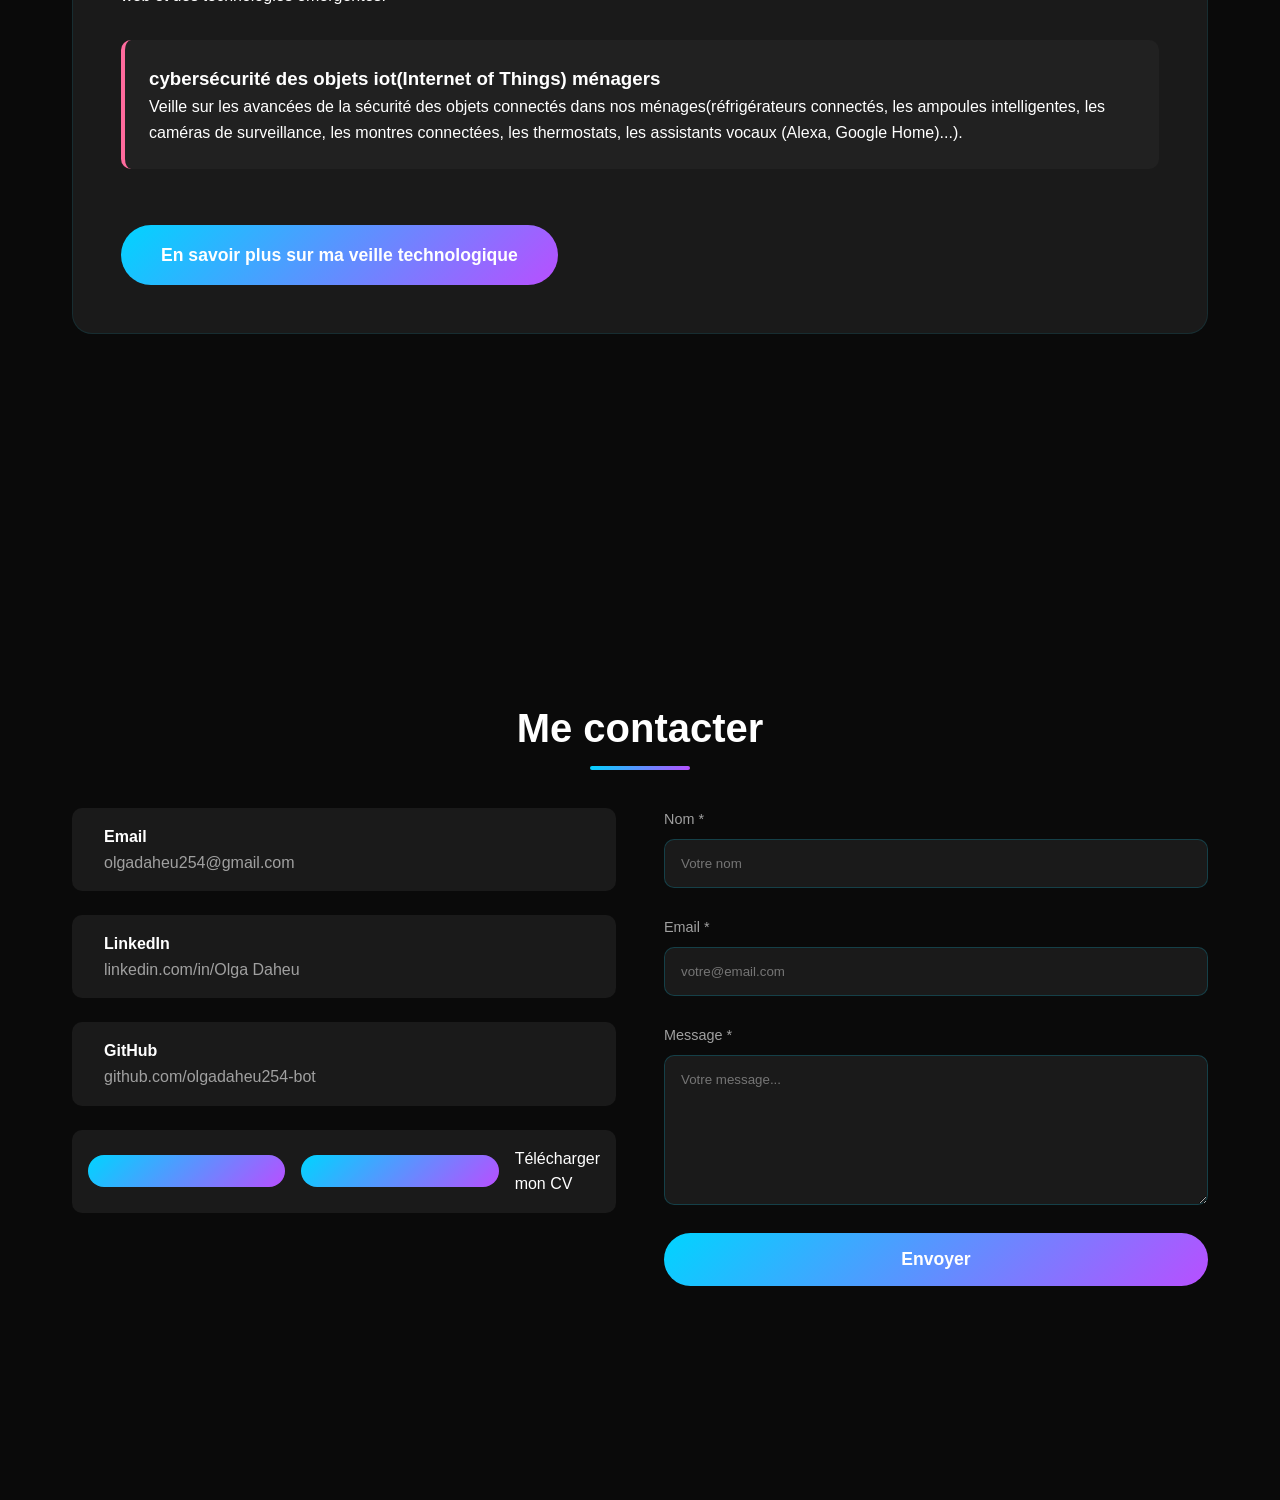
==== commit ed7a6dc0: "Ajout des fichiers du projet portfolio" ====
--- a/code/index.html
+++ b/code/index.html
@@ -29,7 +29,7 @@
             <div class="particle" style="top: 30%; left: 70%; animation-delay: 8s;"></div>
         </div>
         <h1>Daheu Tchawe<br> Olga Leslie<br></h1>
-        <p class="hero-subtitle">Développeuse Web - BTS SIO SLAM</p>
+        <strong><p class="hero-subtitle">Développeuse Web - BTS SIO SLAM</p></strong>
         
     </section>
 
@@ -42,9 +42,7 @@
                 <p>Passionnée par le développement web et les nouvelles technologies, je me spécialise dans la création d'applications web modernes et performantes.</p>
                 <p>Mon objectif est de concevoir des solutions innovantes qui répondent aux besoins des utilisateurs tout en respectant les meilleures pratiques du développement.</p>
             </div>
-            <div class="about-image">
-                <img src="PORTFILIO/images/photo.jpeg" alt="Photo de profil">
-            </div>
+            
         </div>
     </section>
 
@@ -67,7 +65,7 @@
                 <div class="skill-bar"><div class="skill-progress" data-width="50"></div></div>
                 <p>MySQL</p>
                 <div class="skill-bar"><div class="skill-progress" data-width="80"></div></div>
-                <p>API REST</p>
+                <p>symfony</p>
                 <div class="skill-bar"><div class="skill-progress" data-width="10"></div></div>
             </div>
             <div class="skill-card">
@@ -76,9 +74,9 @@
                 <div class="skill-bar"><div class="skill-progress" data-width="60"></div></div>
                 <p>VS Code</p>
                 <div class="skill-bar"><div class="skill-progress" data-width="90"></div></div>
-                <p>Figma</p>
-                <div class="skill-bar"><div class="skill-progress" data-width="45"></div></div>
-            </div>
+               <p>Bootstrap</p>
+                <div class="skill-bar"><div class="skill-progress" data-width="20"></div></div>
+               
         </div>
     </section>
 
@@ -87,7 +85,7 @@
     <h2>Certifications</h2>
     <div class="certifications-grid">
         <div class="certification-card">
-            <div class="certification-icon">🏆</div>
+            <div class="certification-icon"></div>
             <div class="certification-content">
                 <h3>Nom de la certification</h3>
                 <p class="certification-organisme">Organisme émetteur</p>
@@ -98,7 +96,7 @@
         </div>
 
         <div class="certification-card">
-            <div class="certification-icon">📜</div>
+            <div class="certification-icon"></div>
             <div class="certification-content">
                 <h3>Certification à venir</h3>
                 <p class="certification-organisme">Organisme</p>
@@ -108,7 +106,7 @@
         </div>
 
          <div class="certification-card">
-            <div class="certification-icon">🏆</div>
+            <div class="certification-icon"></div>
             <div class="certification-content">
                 <h3>Nom de la certification</h3>
                 <p class="certification-organisme">Organisme émetteur</p>
@@ -118,16 +116,6 @@
             </div>
         </div>
 
-         <div class="certification-card">
-            <div class="certification-icon">🏆</div>
-            <div class="certification-content">
-                <h3>Nom de la certification</h3>
-                <p class="certification-organisme">Organisme émetteur</p>
-                <p class="certification-date">Date d'obtention</p>
-                <p class="certification-description">Description courte de la certification et des compétences validées.</p>
-                <a href="#" class="certification-link" target="_blank">Voir la certification →</a>
-            </div>
-        </div>
 
     </div>
 </section>
@@ -137,52 +125,55 @@
         <h2>Projets concrets</h2>
         <div class="projects-grid">
             <div class="project-card">
-                <div class="project-image">🌐</div>
+                <div class="project-image"></div>
                 <div class="project-content">
                     <h3>Site E-commerce</h3>
-                    <p>Développement d'une boutique en ligne complète avec gestion des produits, panier d'achat et système de paiement sécurisé.</p>
+                    <p>Developpement d'un site e-commerce complet avec gestion des produits, panier d'achat et système de paiement sécurisé.</p>
                     <div class="project-links">
-                        <a href="#" class="project-link">🔗 Démo</a>
-                        <a href="#" class="project-link">💻 GitHub</a>
+                        <a href="../projets1/ecommerce/index.php" class="project-link"> Démo</a>
+                        <a href="https://github.com/olgadaheu254-bot/projets.git" class="project-link"> GitHub</a>
                     </div>
                     <div class="project-tags">
                         <span class="tag">HTML</span>
                         <span class="tag">CSS</span>
                         <span class="tag">JavaScript</span>
                         <span class="tag">PHP</span>
+                        <span class="tag">Bootstrap</span>
+                        
                     </div>
                 </div>
             </div>
             <div class="project-card">
-                <div class="project-image">📱</div>
+                <div class="project-image"></div>
                 <div class="project-content">
-                    <h3>Application de Gestion</h3>
-                    <p>Application web responsive pour la gestion des tâches et projets avec authentification utilisateur et tableau de bord interactif.</p>
+                    <h3> formulaire</h3>
+                    <p>  formulaire d'inscription et de connexion.</p>
                     <div class="project-links">
-                        <a href="#" class="project-link">🔗 Démo</a>
-                        <a href="#" class="project-link">💻 GitHub</a>
+                        <a href="../projets2/FORMULAIRE/index.php" class="project-link"> Démo</a>
+                        <a href="https://github.com/olgadaheu254-bot/projets.git" class="project-link"> GitHub</a>
                     </div>
                     <div class="project-tags">
                         <span class="tag">PHP</span>
-                        <span class="tag">MySQL</span>
                         <span class="tag">Bootstrap</span>
-                    </div>
-                </div>
+                        <span class="tag">JavaScript</span>
+                        
+                    </div>
+            </div>
             </div>
             <div class="project-card">
-                <div class="project-image">💻</div>
+                <div class="project-image"></div>
                 <div class="project-content">
-                    <h3>API REST</h3>
-                    <p>Création d'une API RESTful pour une application mobile avec système d'authentification JWT et documentation complète.</p>
+                    <h3>jeu de société</h3>
+                    <p>Création des jeux mettant en valeur les mathématiques et les animations.</p>
                     <div class="project-links">
-                        <a href="#" class="project-link">🔗 Documentation</a>
-                        <a href="#" class="project-link">💻 GitHub</a>
+                         <a href="../projets3/jquery-projet/MATH-SCOOBY-STARTING-FILES-master/Game1/pascal.html" class="project-link">Démo Pascal</a>
+                         <a href="../projets3/jquery-projet/MATH-SCOOBY-STARTING-FILES-master/Game2/simpsons/simpsons.html" class="project-link"> Démo Simpsons</a>
+                        <a href="https://github.com/olgadaheu254-bot/projets.git" class="project-link"> GitHub</a>
                     </div>
                     <div class="project-tags">
-                        <span class="tag">Node.js</span>
-                        <span class="tag">Express</span>
-                        <span class="tag">MongoDB</span>
-                    </div>
+                        <span class="tag">HTML</span>
+                        <span class="tag">CSS</span>
+                        <span class="tag">JavaScript</span>
                 </div>
             </div>
         </div>
@@ -195,22 +186,15 @@
         <p>Dans le cadre de ma formation, j'effectue une veille technologique régulière pour rester à jour sur les évolutions du domaine du développement web et des technologies émergentes.</p>
         <div class="veille-items">
             <div class="veille-item">
-                <h3>🤖 Intelligence Artificielle et Développement</h3>
-                <p>Suivi des innovations en matière d'IA appliquée au développement (GitHub Copilot, assistants de code IA, génération de code) et leur impact sur les pratiques de développement modernes.</p>
-            </div>
-            <div class="veille-item">
-                <h3>🔧 Robotique et IoT</h3>
-                <p>Veille sur les avancées en robotique, objets connectés (IoT), drones autonomes, systèmes embarqués et leur programmation (Arduino, Raspberry Pi, capteurs intelligents).</p>
-            </div>
-            <div class="veille-item">
-                <h3>⚛️ Frameworks JavaScript Modernes</h3>
-                <p>Suivi des évolutions des frameworks front-end (React, Vue.js, Svelte), des nouvelles approches de développement et des outils de build modernes (Vite, Next.js).</p>
-            </div>
-            <div class="veille-item">
-                <h3>🔒 Cybersécurité</h3>
-                <p>Surveillance des bonnes pratiques et des nouvelles menaces en matière de sécurité des applications web (OWASP Top 10, authentification, protection des données, failles de sécurité).</p>
-            </div>
-        </div>
+                <h3>cybersécurité des objets iot(Internet of Things) ménagers </h3>
+                <p>Veille sur les avancées de la sécurité des objets connectés dans nos ménages(réfrigérateurs connectés, les ampoules intelligentes, 
+                    les caméras de surveillance, les montres connectées, les thermostats, les assistants vocaux (Alexa, Google Home)...).</p>
+            </div>
+            
+        <div class="about">
+        <a href="https://www.google.fr/alerts#" class="cta-button">En savoir plus sur ma veille technologique</a>
+        </div>
+
     </div>
 </section>
 
@@ -220,29 +204,30 @@
         <div class="contact-content">
             <div class="contact-info">
                 <div class="contact-item">
-                    <span class="contact-icon">📧</span>
+                    <span class="contact-icon"></span>
                     <div>
                         <strong>Email</strong>
                         <p><a href="mailto:olgadaheu254@gmail.com">olgadaheu254@gmail.com</a></p>
                     </div>
                 </div>
                 <div class="contact-item">
-                    <span class="contact-icon">💼</span>
+                    <span class="contact-icon"></span>
                     <div>
                         <strong>LinkedIn</strong>
                         <p><a href="https://linkedin.com/in/Olga Daheu" target="_blank">linkedin.com/in/Olga Daheu</a></p>
                     </div>
                 </div>
                 <div class="contact-item">
-                    <span class="contact-icon">💻</span>
+                    <span class="contact-icon"></span>
                     <div>
                         <strong>GitHub</strong>
                         <p><a href="https://github.com/olgadaheu254-bot" target="_blank">github.com/olgadaheu254-bot</a></p>
                     </div>
                 </div>
                 <div class="contact-item">
-                    <a href="cv.pdf" class="cta-button" style="text-align: center; width: 100%;">
-                        📄 Télécharger mon CV
+                    <a href="../images/cv1.pdf" class="cta-button" style="text-align: center; width: 100%;">
+                    <a href="../images/cv.pdf" class="cta-button" style="text-align: center; width: 100%;"></a>
+                         Télécharger mon CV
                     </a>
                 </div>
             </div>
--- a/code/style.css
+++ b/code/style.css
@@ -8,7 +8,7 @@
             --bg-dark: #0a0a0a;
             --bg-card: #1a1a1a;
             --accent-primary: #00d4ff;
-            --accent-secondary: #00ffaa; 
+            --accent-secondary: #b84fff;
             --accent-tertiary: #ff6b9d;
             --text-primary: #ffffff;
             --text-secondary: #a0a0a0;
@@ -28,11 +28,11 @@
             position: fixed;
             top: 0;
             width: 100%;
-            background: rgba(10, 10, 10, 0.95);
+            background: linear-gradient(#00d4ff,#b84fff);
             backdrop-filter: blur(10px);
             z-index: 1000;
             padding: 1rem 0;
-            border-bottom: 1px solid rgba(0, 212, 255, 0.1);
+            border-bottom: 1px solid rgb(0, 0, 0);
         }
 
         nav ul {
@@ -194,7 +194,7 @@
         .about-image {
             width: 100%;
             height: 400px;
-            background: var(--gradient);
+            background: #401fa3;
             border-radius: 20px;
             display: flex;
             align-items: center;
@@ -324,7 +324,7 @@
             background: rgba(0, 212, 255, 0.2);
             color: var(--accent-primary);
             padding: 0.3rem 0.8rem;
-            border-radius: 20px;
+            border-radius: 10px;
             font-size: 0.85rem;
         }
 
@@ -353,6 +353,10 @@
         .veille-item:hover {
             background: rgba(255, 255, 255, 0.05);
             transform: translateX(10px);
+        }
+        .about .cta-button {
+            margin-top: 2rem;
+            align-self: flex-start;
         }
 
         /* Contact Section */
@@ -596,4 +600,11 @@
 .certification-card.empty:hover {
     opacity: 1;
 }
-    +.about-image img {
+  width: 400px;
+  height: 400px;
+  border-radius: 50%;
+  object-fit: cover;
+  border: 3px solid #4a90e2; /* Bordure bleue */
+  box-shadow: 0 6px 12px rgba(0, 0, 0, 0.15);
+}
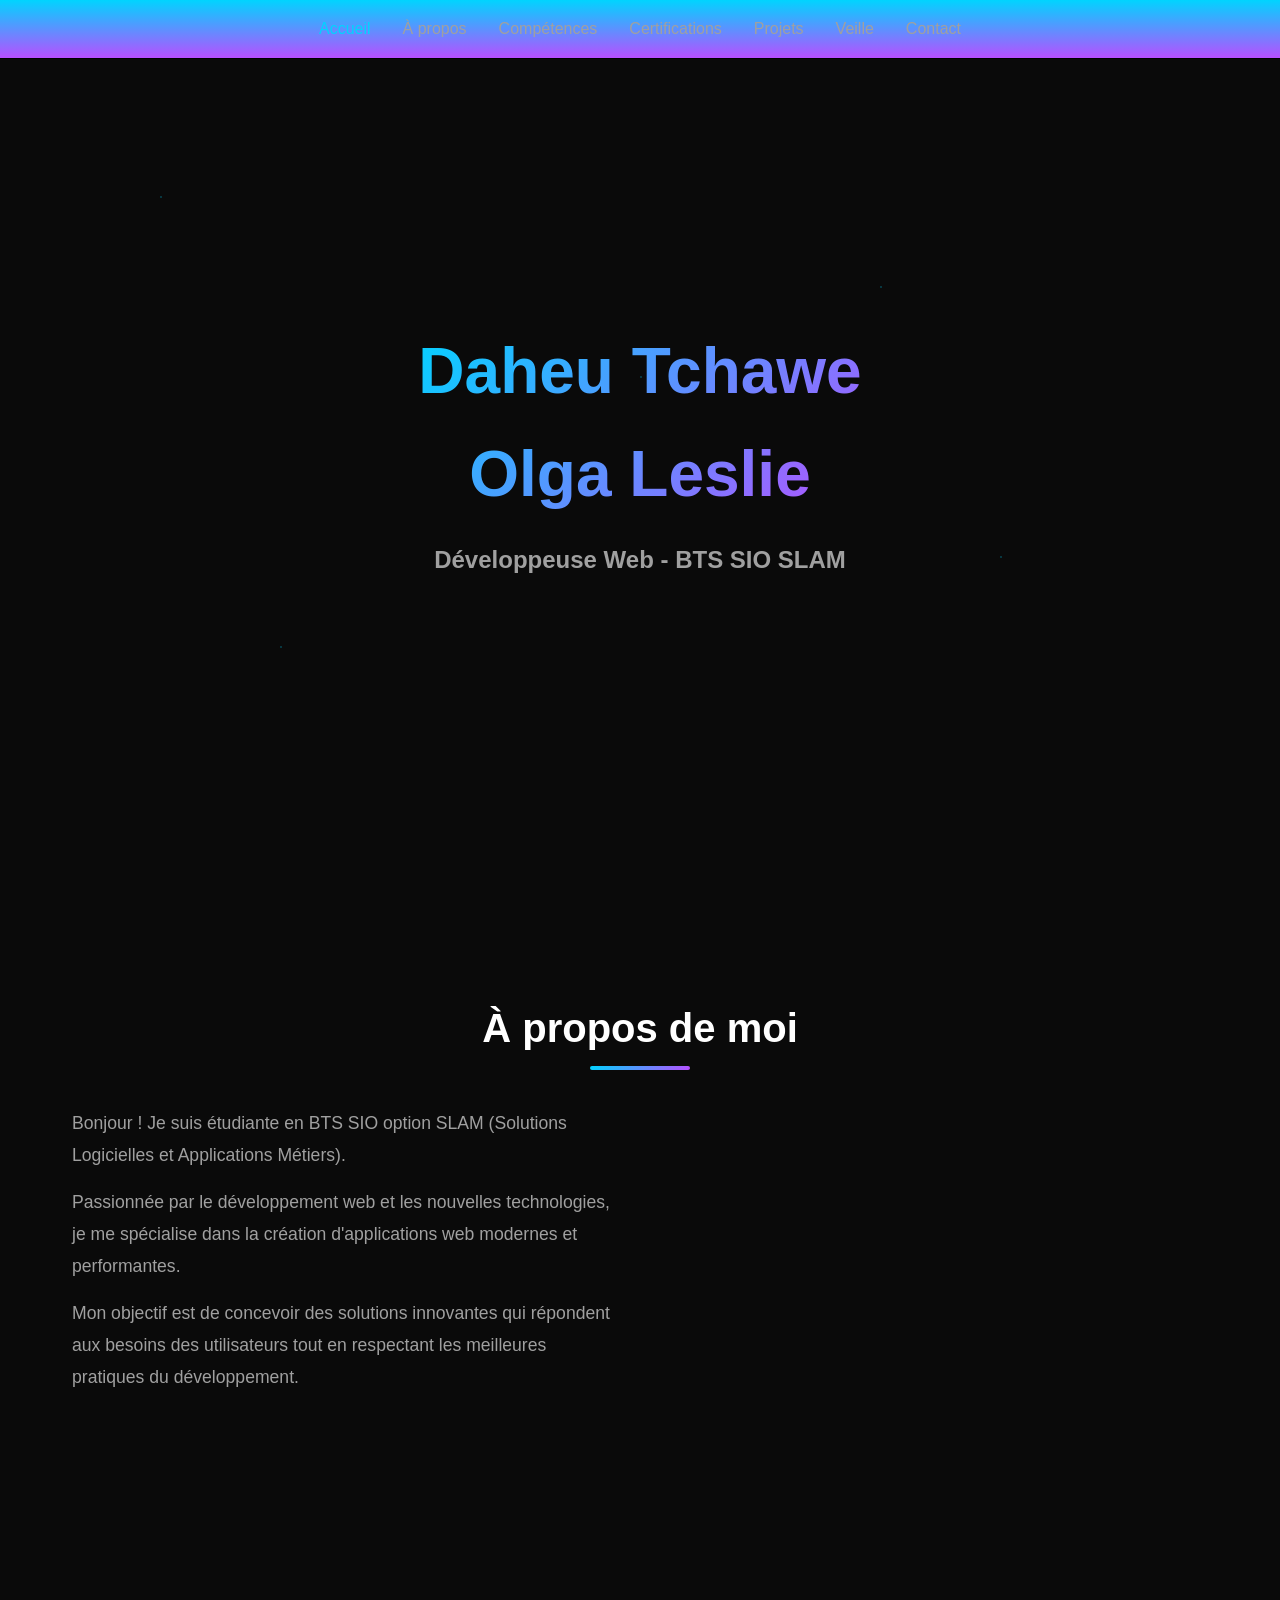
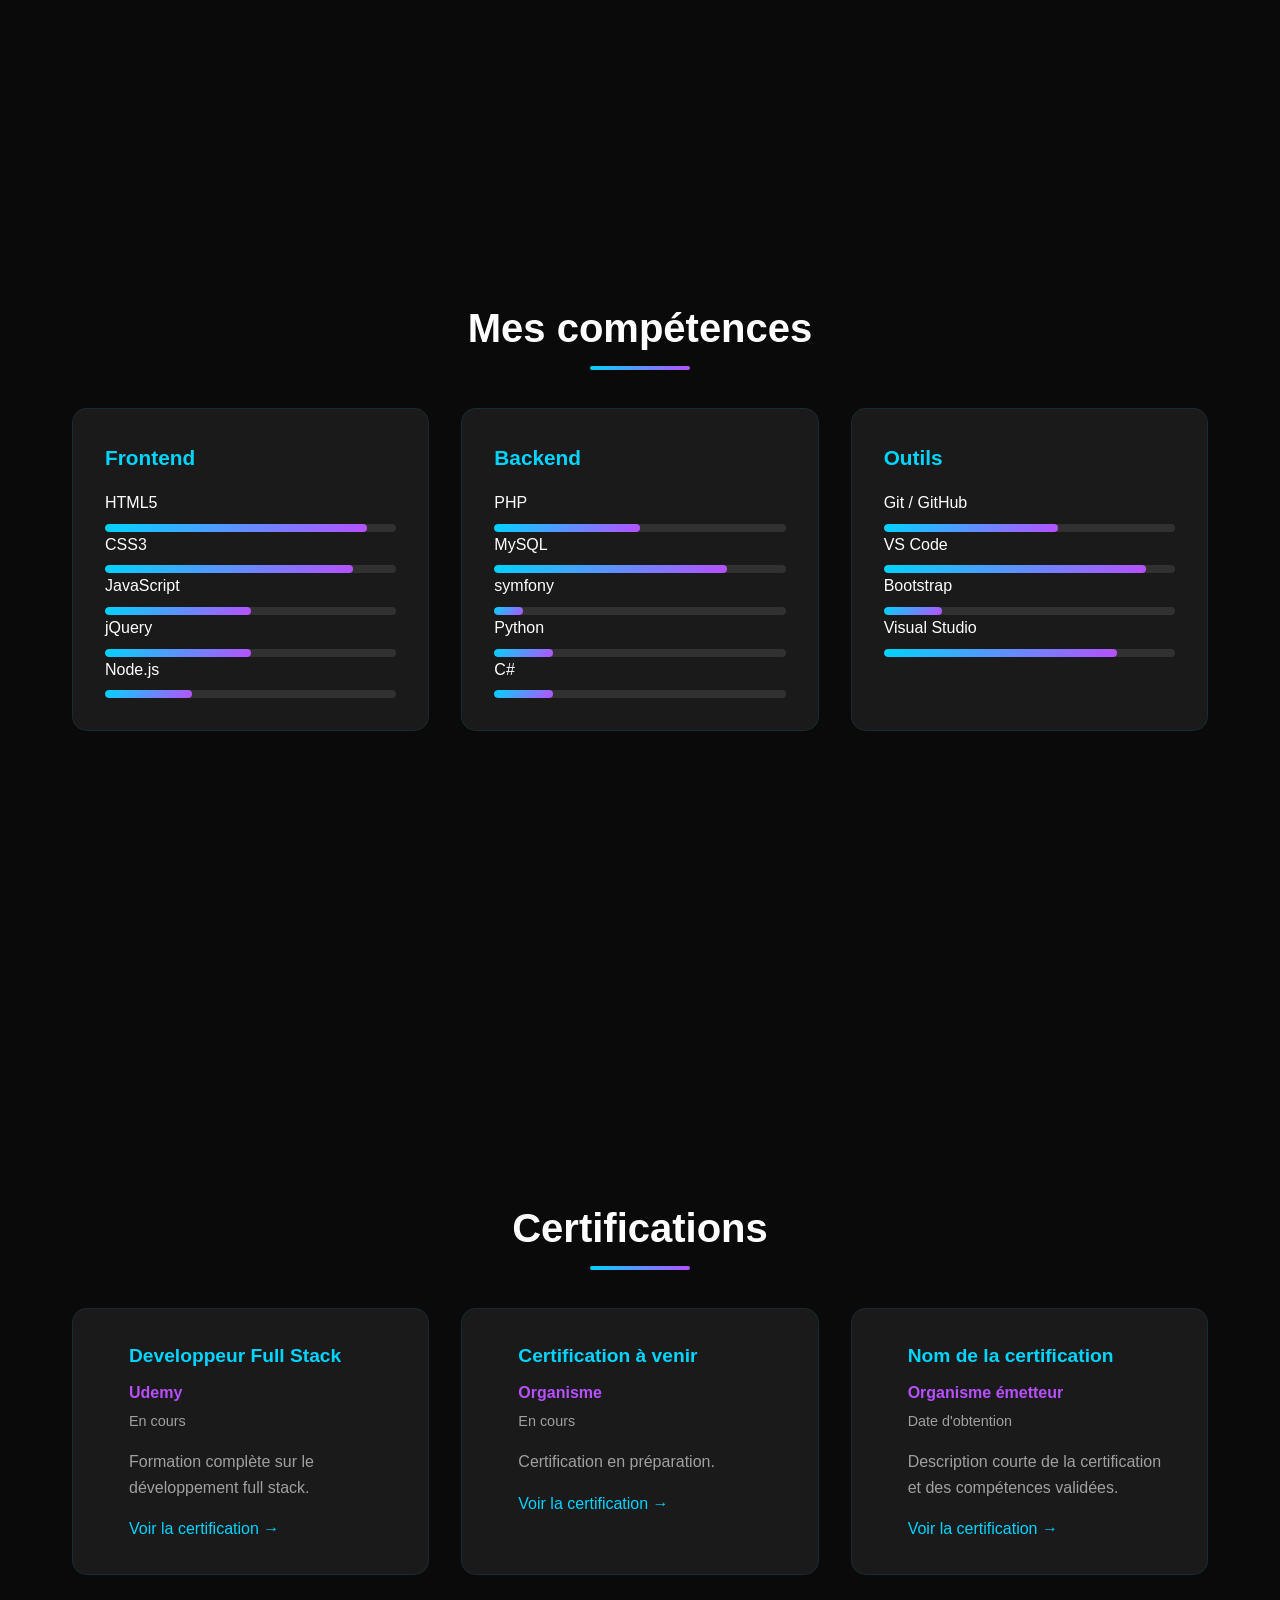
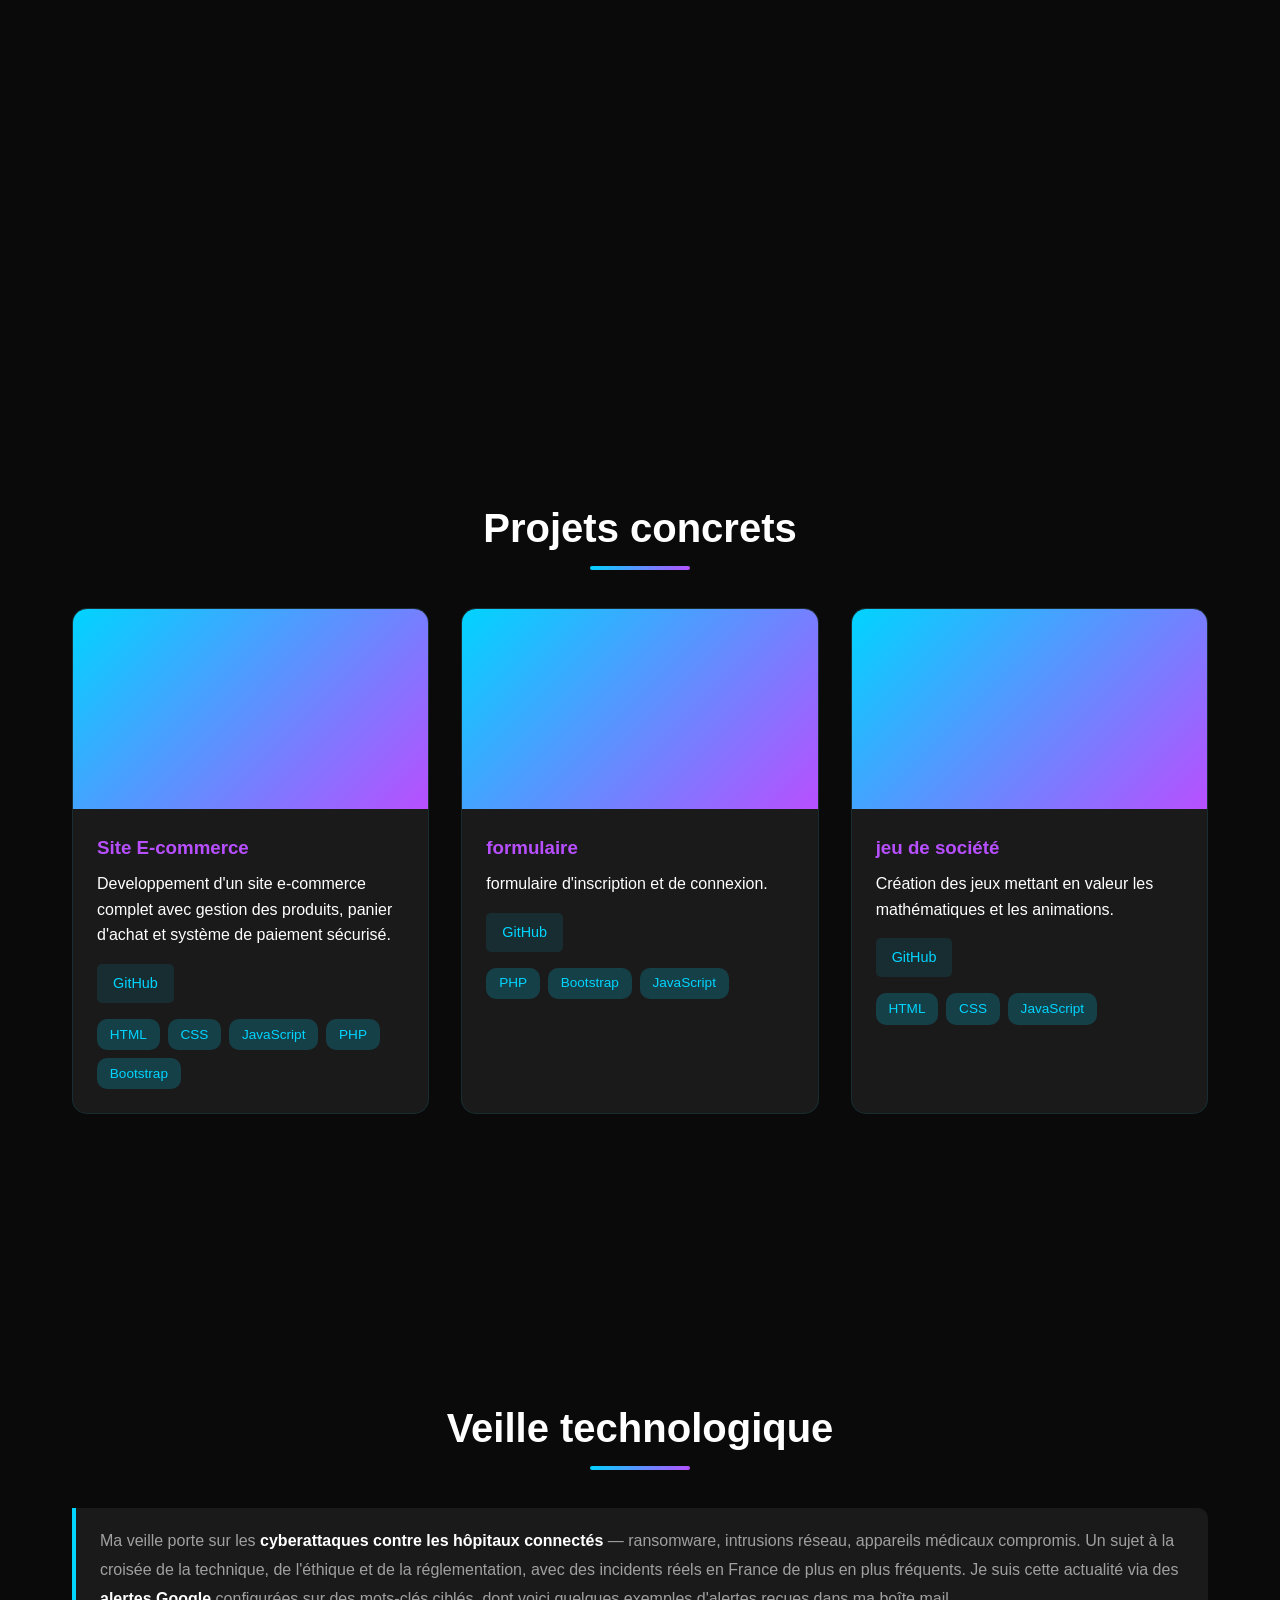
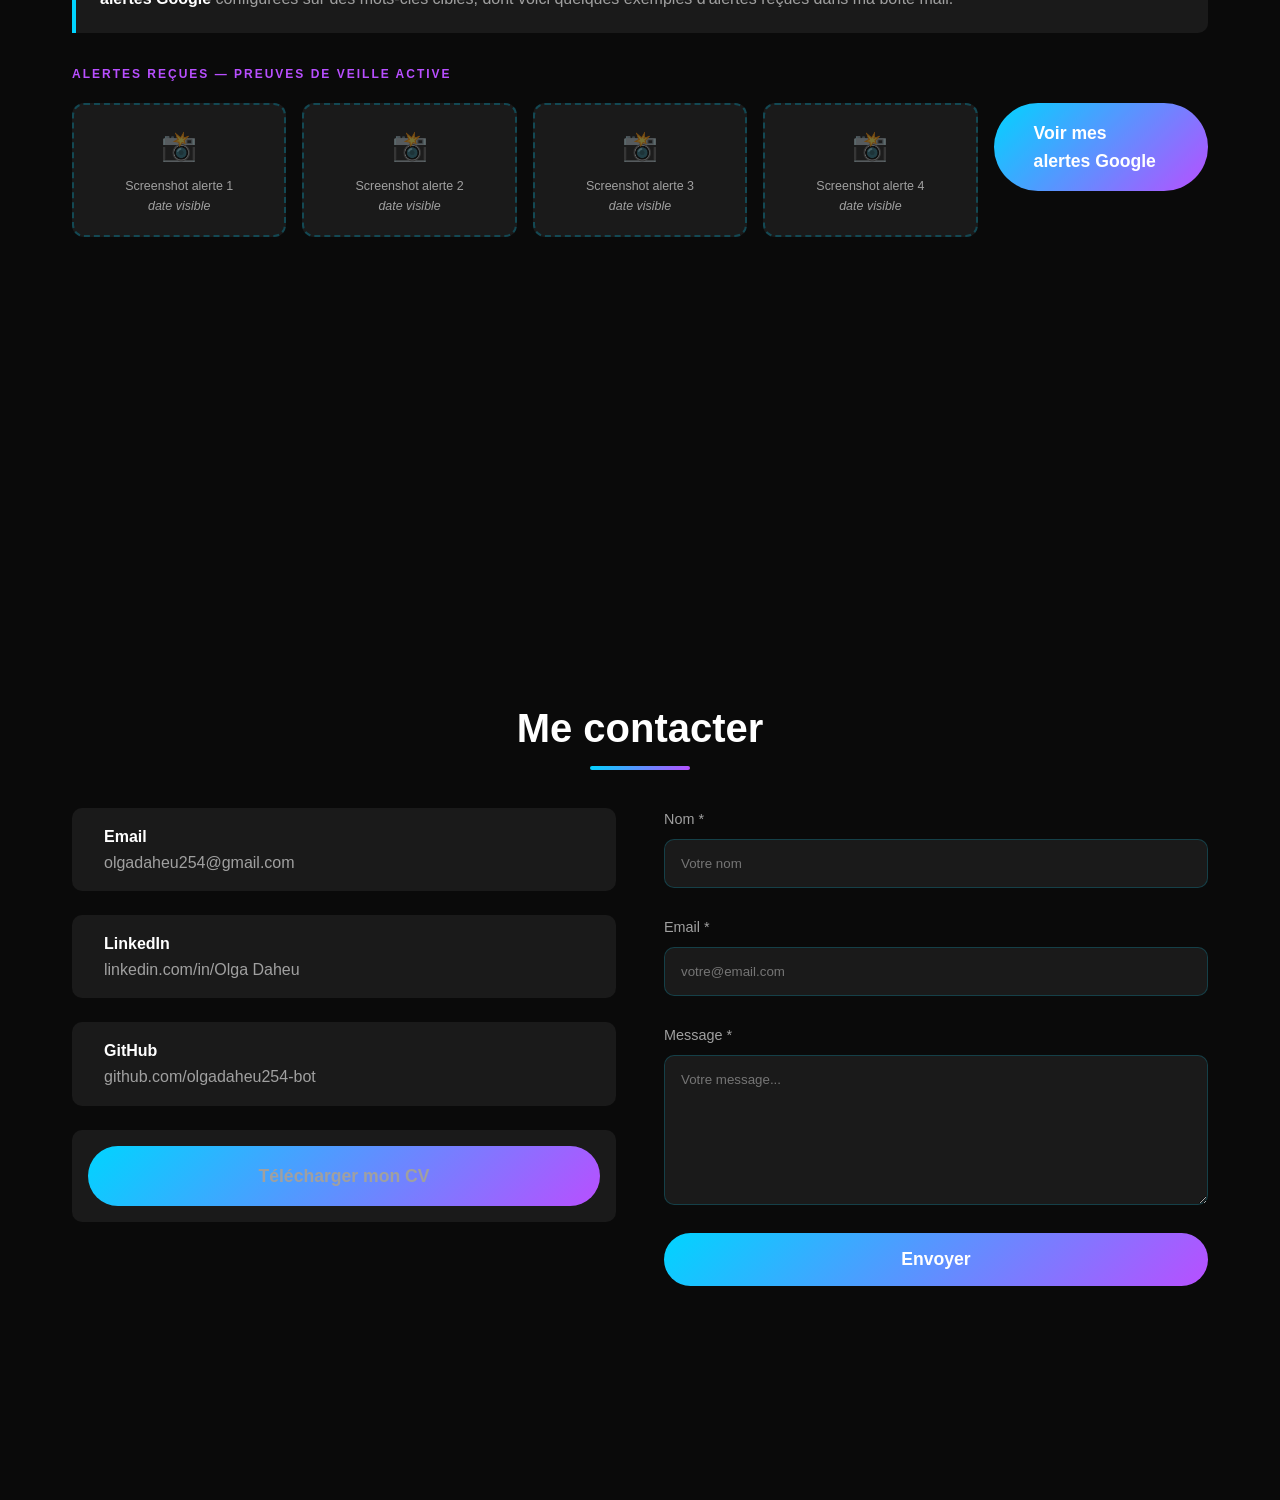
==== commit 9d2e2db3: "Ajouter les modifications" ====
--- a/code/index.html
+++ b/code/index.html
@@ -58,6 +58,10 @@
                 <div class="skill-bar"><div class="skill-progress" data-width="85"></div></div>
                 <p>JavaScript</p>
                 <div class="skill-bar"><div class="skill-progress" data-width="50"></div></div>
+                 <p>jQuery</p>
+                <div class="skill-bar"><div class="skill-progress" data-width="50"></div></div>
+                 <p>Node.js</p>
+                <div class="skill-bar"><div class="skill-progress" data-width="30"></div></div>
             </div>
             <div class="skill-card">
                 <h3>Backend</h3>
@@ -67,6 +71,10 @@
                 <div class="skill-bar"><div class="skill-progress" data-width="80"></div></div>
                 <p>symfony</p>
                 <div class="skill-bar"><div class="skill-progress" data-width="10"></div></div>
+                <p>Python</p>
+                <div class="skill-bar"><div class="skill-progress" data-width="20"></div></div>
+                 <p>C#</p>
+                <div class="skill-bar"><div class="skill-progress" data-width="20"></div></div>
             </div>
             <div class="skill-card">
                 <h3>Outils</h3>
@@ -76,6 +84,9 @@
                 <div class="skill-bar"><div class="skill-progress" data-width="90"></div></div>
                <p>Bootstrap</p>
                 <div class="skill-bar"><div class="skill-progress" data-width="20"></div></div>
+                <p>Visual Studio</p>
+                <div class="skill-bar"><div class="skill-progress" data-width="80"></div></div>
+                 
                
         </div>
     </section>
@@ -87,10 +98,10 @@
         <div class="certification-card">
             <div class="certification-icon"></div>
             <div class="certification-content">
-                <h3>Nom de la certification</h3>
-                <p class="certification-organisme">Organisme émetteur</p>
-                <p class="certification-date">Date d'obtention</p>
-                <p class="certification-description">Description courte de la certification et des compétences validées.</p>
+                <h3>Developpeur Full Stack</h3>
+                <p class="certification-organisme">Udemy</p>
+                <p class="certification-date">En cours</p>
+                <p class="certification-description">Formation complète sur le développement full stack.</p>
                 <a href="#" class="certification-link" target="_blank">Voir la certification →</a>
             </div>
         </div>
@@ -102,6 +113,7 @@
                 <p class="certification-organisme">Organisme</p>
                 <p class="certification-date">En cours</p>
                 <p class="certification-description">Certification en préparation.</p>
+                <a href="#" class="certification-link" target="_blank">Voir la certification →</a>
             </div>
         </div>
 
@@ -130,7 +142,7 @@
                     <h3>Site E-commerce</h3>
                     <p>Developpement d'un site e-commerce complet avec gestion des produits, panier d'achat et système de paiement sécurisé.</p>
                     <div class="project-links">
-                        <a href="../projets1/ecommerce/index.php" class="project-link"> Démo</a>
+                    
                         <a href="https://github.com/olgadaheu254-bot/projets.git" class="project-link"> GitHub</a>
                     </div>
                     <div class="project-tags">
@@ -149,7 +161,7 @@
                     <h3> formulaire</h3>
                     <p>  formulaire d'inscription et de connexion.</p>
                     <div class="project-links">
-                        <a href="../projets2/FORMULAIRE/index.php" class="project-link"> Démo</a>
+                        
                         <a href="https://github.com/olgadaheu254-bot/projets.git" class="project-link"> GitHub</a>
                     </div>
                     <div class="project-tags">
@@ -166,8 +178,7 @@
                     <h3>jeu de société</h3>
                     <p>Création des jeux mettant en valeur les mathématiques et les animations.</p>
                     <div class="project-links">
-                         <a href="../projets3/jquery-projet/MATH-SCOOBY-STARTING-FILES-master/Game1/pascal.html" class="project-link">Démo Pascal</a>
-                         <a href="../projets3/jquery-projet/MATH-SCOOBY-STARTING-FILES-master/Game2/simpsons/simpsons.html" class="project-link"> Démo Simpsons</a>
+                         
                         <a href="https://github.com/olgadaheu254-bot/projets.git" class="project-link"> GitHub</a>
                     </div>
                     <div class="project-tags">
@@ -182,22 +193,46 @@
    <!-- Veille technologique -->
 <section id="veille">
     <h2>Veille technologique</h2>
+
     <div class="veille-content">
-        <p>Dans le cadre de ma formation, j'effectue une veille technologique régulière pour rester à jour sur les évolutions du domaine du développement web et des technologies émergentes.</p>
-        <div class="veille-items">
-            <div class="veille-item">
-                <h3>cybersécurité des objets iot(Internet of Things) ménagers </h3>
-                <p>Veille sur les avancées de la sécurité des objets connectés dans nos ménages(réfrigérateurs connectés, les ampoules intelligentes, 
-                    les caméras de surveillance, les montres connectées, les thermostats, les assistants vocaux (Alexa, Google Home)...).</p>
-            </div>
-            
-        <div class="about">
-        <a href="https://www.google.fr/alerts#" class="cta-button">En savoir plus sur ma veille technologique</a>
-        </div>
-
+
+        <div class="veille-intro">
+            Ma veille porte sur les <strong>cyberattaques contre les hôpitaux connectés</strong> — ransomware,
+            intrusions réseau, appareils médicaux compromis. Un sujet à la croisée de la technique, de l'éthique
+            et de la réglementation, avec des incidents réels en France de plus en plus fréquents.
+            Je suis cette actualité via des <strong>alertes Google</strong> configurées sur des mots-clés ciblés,
+            dont voici quelques exemples d'alertes reçues dans ma boîte mail.
+        </div>
+
+        <p class="veille-section-label"> Alertes reçues — preuves de veille active</p>
+
+        <div class="veille-screenshots">
+
+            <div class="screenshot-placeholder">
+                <span class="placeholder-icon">📸</span>
+                <span>Screenshot alerte 1<br><em>date visible</em></span>
+            </div>
+
+            <div class="screenshot-placeholder">
+                <span class="placeholder-icon">📸</span>
+                <span>Screenshot alerte 2<br><em>date visible</em></span>
+            </div>
+
+            <div class="screenshot-placeholder">
+                <span class="placeholder-icon">📸</span>
+                <span>Screenshot alerte 3<br><em>date visible</em></span>
+            </div>
+
+            <div class="screenshot-placeholder">
+                <span class="placeholder-icon">📸</span>
+                <span>Screenshot alerte 4<br><em>date visible</em></span>
+            </div>
+            <div class="about">
+                <a href="https://www.google.fr/alerts" class="cta-button" target="_blank">Voir mes alertes Google</a>
+            </div>
+        </div>
     </div>
 </section>
-
     <!-- Contact -->
     <section id="contact">
         <h2>Me contacter</h2>
@@ -225,8 +260,7 @@
                     </div>
                 </div>
                 <div class="contact-item">
-                    <a href="../images/cv1.pdf" class="cta-button" style="text-align: center; width: 100%;">
-                    <a href="../images/cv.pdf" class="cta-button" style="text-align: center; width: 100%;"></a>
+                    <a href="../images/cvpro.pdf" class="cta-button" style="text-align: center; width: 100%;">
                          Télécharger mon CV
                     </a>
                 </div>
--- a/code/style.css
+++ b/code/style.css
@@ -328,36 +328,84 @@
             font-size: 0.85rem;
         }
 
-        /* Veille Section */
-        .veille-content {
-            background: var(--bg-card);
-            padding: 3rem;
-            border-radius: 20px;
-            border: 1px solid rgba(0, 212, 255, 0.1);
-        }
-
-        .veille-items {
-            display: grid;
-            gap: 1.5rem;
-            margin-top: 2rem;
-        }
-
-        .veille-item {
-            padding: 1.5rem;
-            background: rgba(255, 255, 255, 0.03);
-            border-radius: 10px;
-            border-left: 4px solid var(--accent-tertiary);
-            transition: all 0.3s ease;
-        }
-
-        .veille-item:hover {
-            background: rgba(255, 255, 255, 0.05);
-            transform: translateX(10px);
-        }
-        .about .cta-button {
-            margin-top: 2rem;
-            align-self: flex-start;
-        }
+                    /* Veille Section */
+                    .veille-intro {
+                color: var(--text-secondary);
+                font-size: 1rem;
+                line-height: 1.8;
+                border-left: 4px solid var(--accent-primary);
+                padding: 1.2rem 1.5rem;
+                background: var(--bg-card);
+                border-radius: 0 10px 10px 0;
+                margin-bottom: 2rem;
+            }
+
+            .veille-intro strong {
+                color: var(--text-primary);
+            }
+
+            .veille-section-label {
+                font-size: 0.75rem;
+                letter-spacing: 2px;
+                text-transform: uppercase;
+                color: var(--accent-secondary);
+                font-weight: 600;
+                margin-bottom: 1.2rem;
+            }
+
+            .veille-screenshots {
+                display: grid;
+                grid-template-columns: repeat(auto-fit, minmax(200px, 1fr));
+                gap: 1rem;
+            }
+
+            .screenshot-slot {
+                border-radius: 12px;
+                overflow: hidden;
+                border: 1px solid rgba(0, 212, 255, 0.15);
+                aspect-ratio: 16 / 10;
+                transition: all 0.3s ease;
+            }
+
+            .screenshot-slot:hover {
+                border-color: var(--accent-primary);
+                transform: translateY(-4px);
+                box-shadow: 0 8px 24px rgba(0, 212, 255, 0.15);
+            }
+
+            .screenshot-slot img {
+                width: 100%;
+                height: 100%;
+                object-fit: cover;
+                display: block;
+            }
+
+            .screenshot-placeholder {
+                background: var(--bg-card);
+                border: 2px dashed rgba(0, 212, 255, 0.25);
+                border-radius: 12px;
+                aspect-ratio: 16 / 10;
+                display: flex;
+                flex-direction: column;
+                align-items: center;
+                justify-content: center;
+                gap: 0.5rem;
+                color: var(--text-secondary);
+                font-size: 0.78rem;
+                text-align: center;
+                padding: 1rem;
+                transition: all 0.3s ease;
+            }
+
+            .screenshot-placeholder:hover {
+                border-color: var(--accent-primary);
+                color: var(--accent-primary);
+            }
+
+            .placeholder-icon {
+                font-size: 1.8rem;
+                opacity: 0.4;
+            }
 
         /* Contact Section */
         .contact-content {
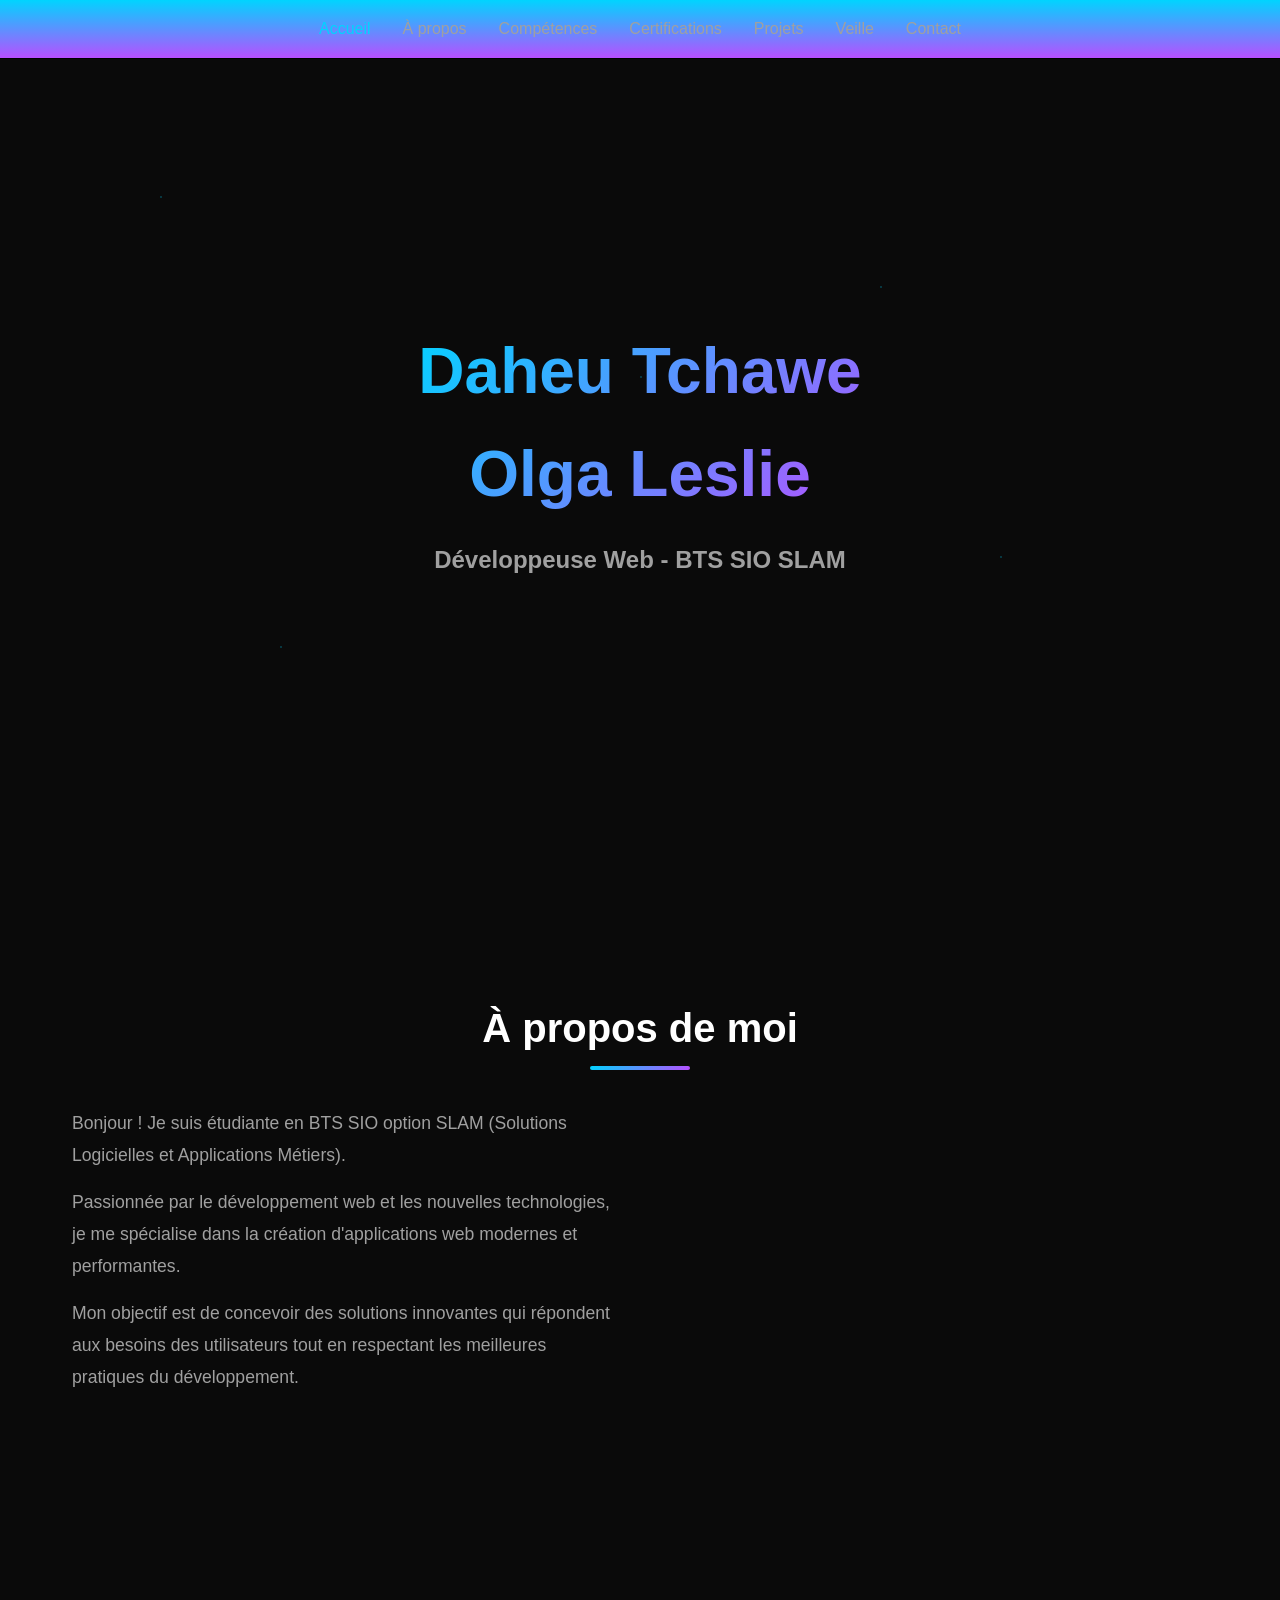
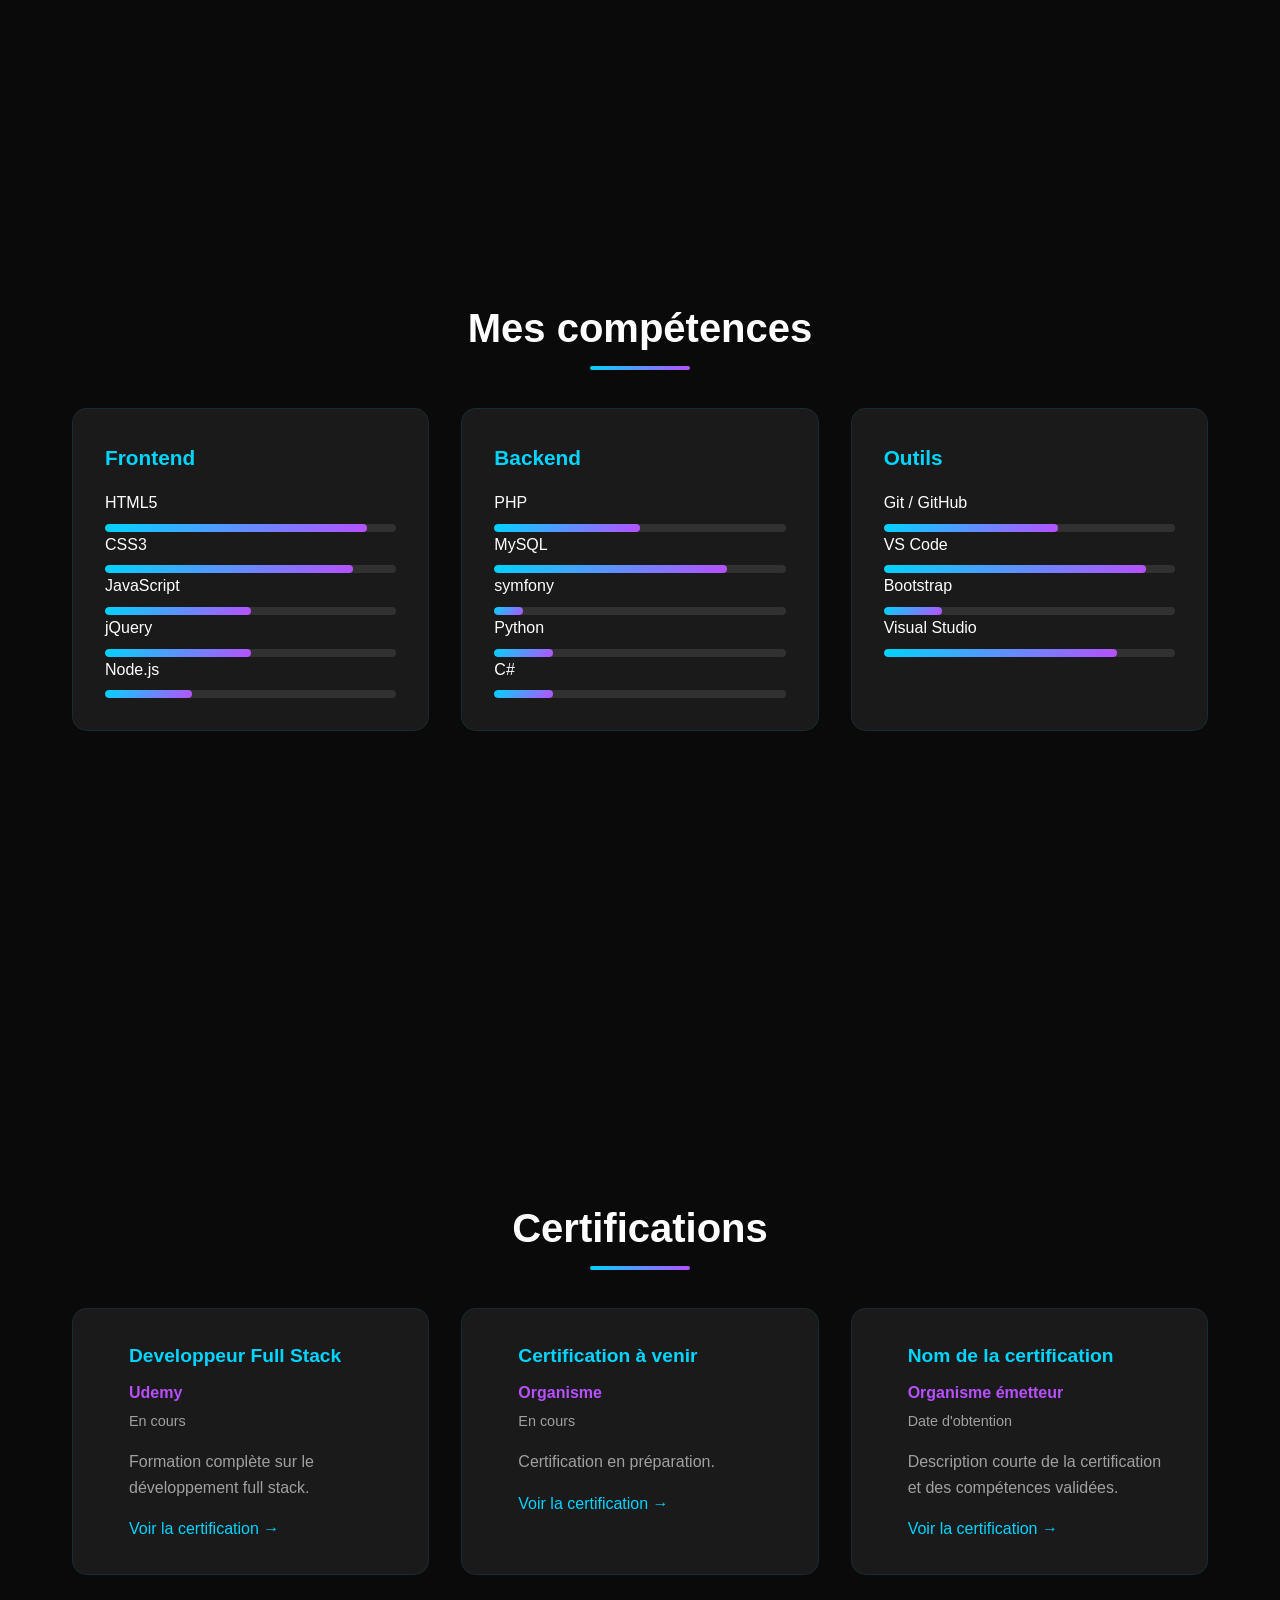
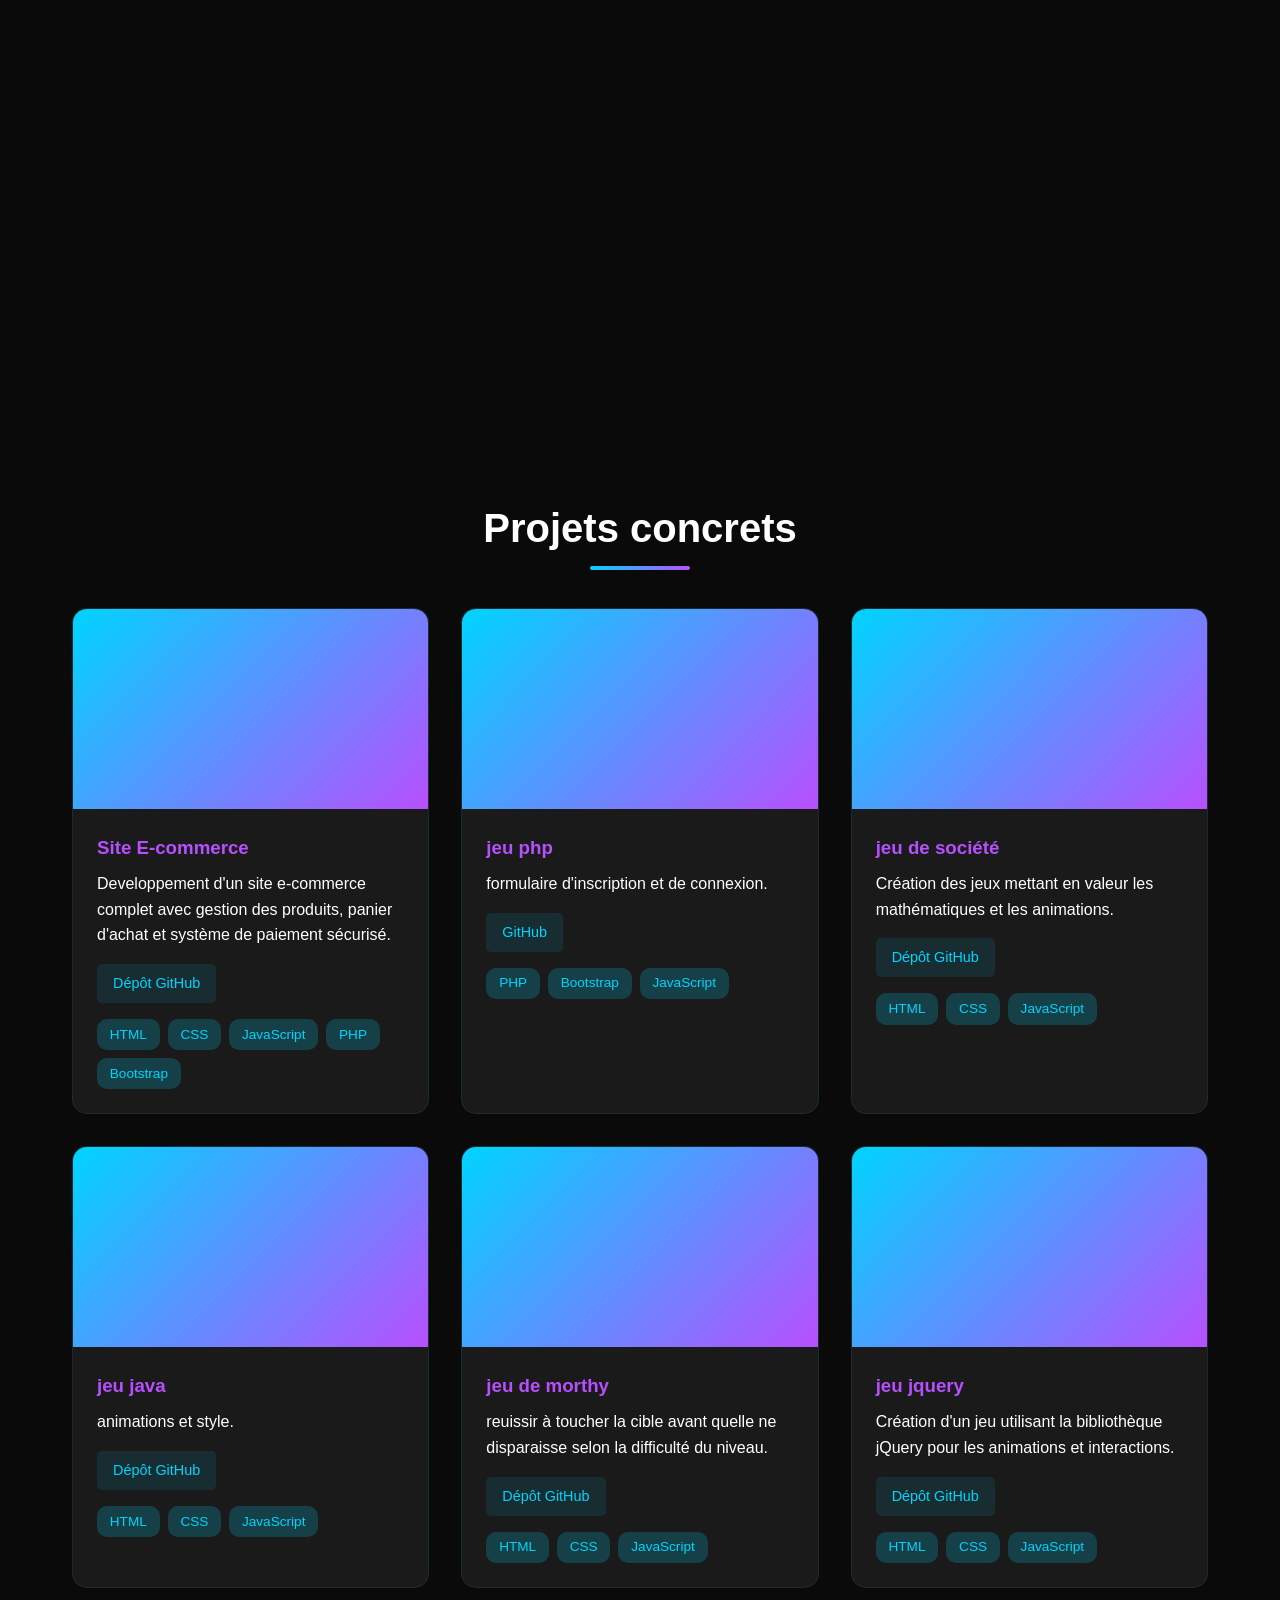
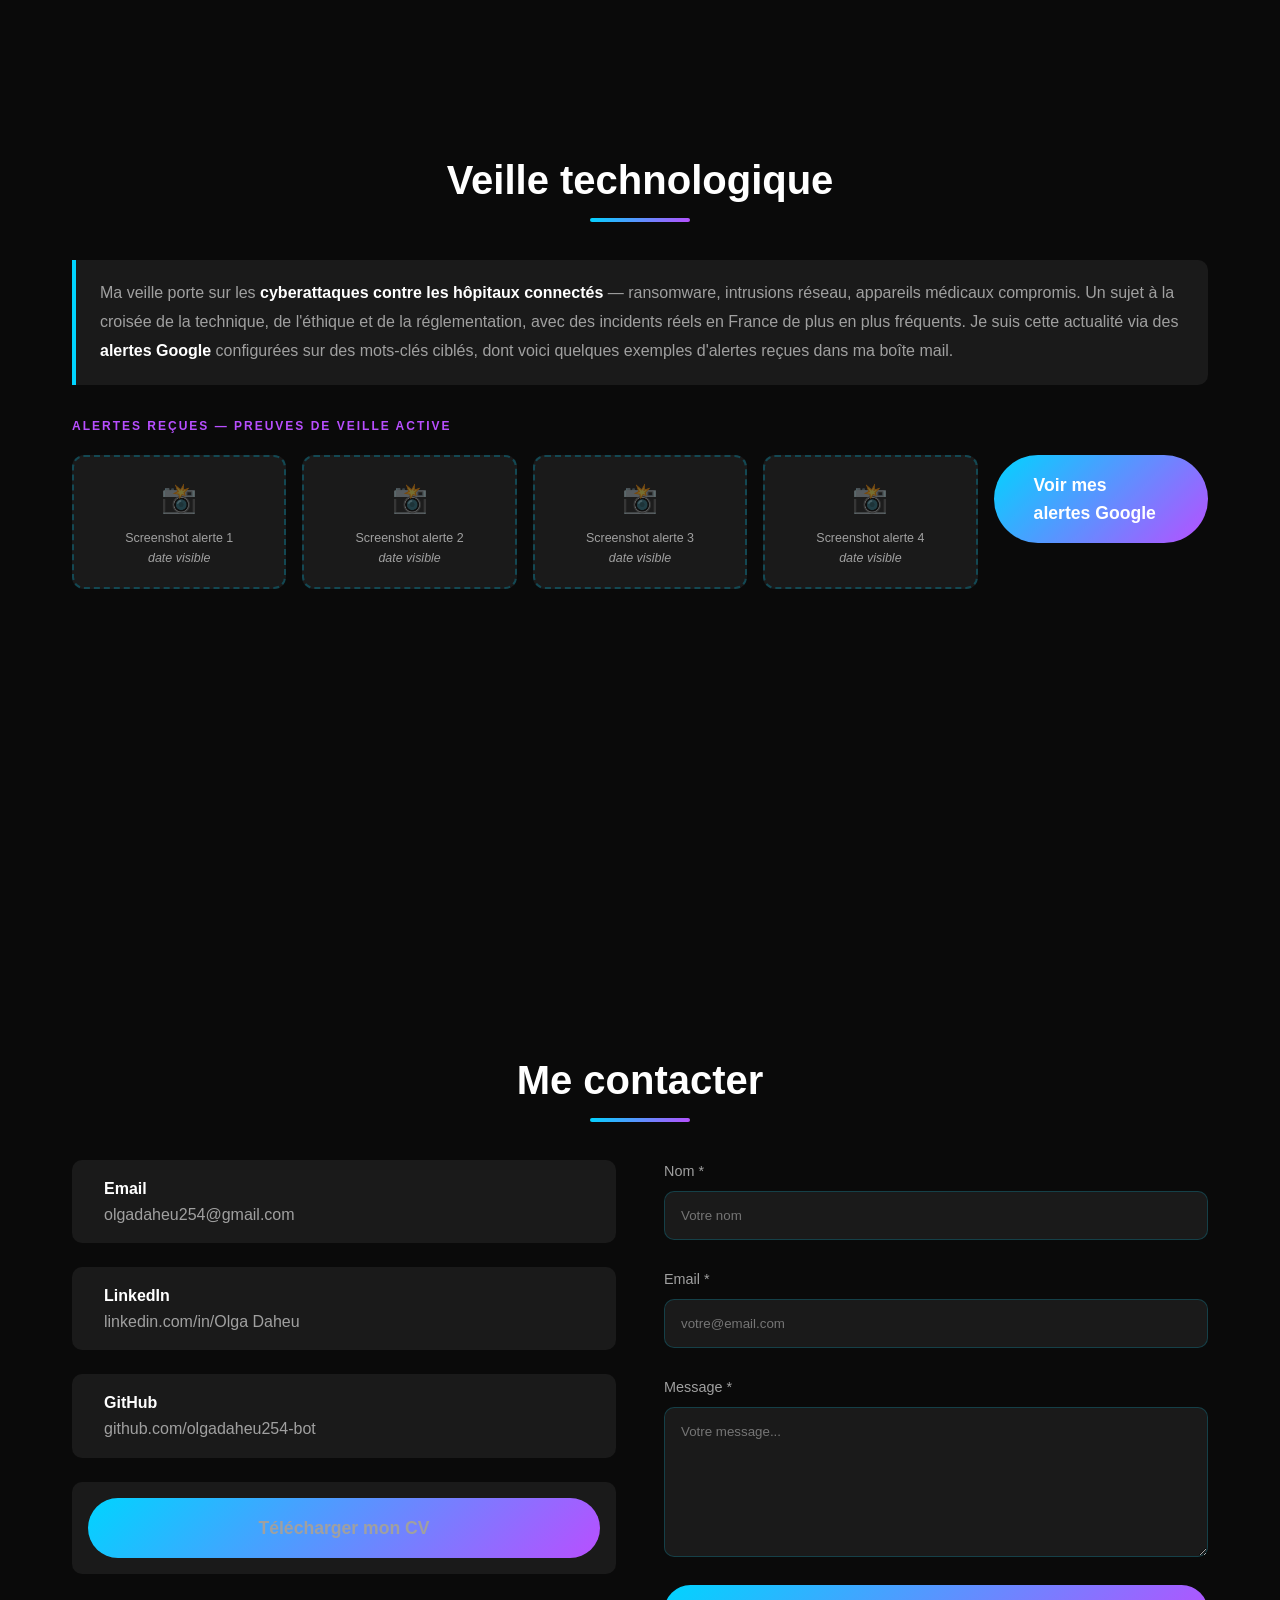
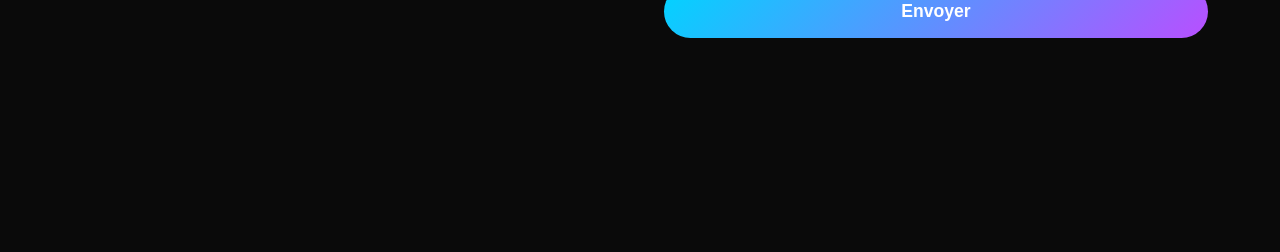
==== commit 4f60c13f: "Ajout nouvelle fonctionnalité" ====
--- a/code/index.html
+++ b/code/index.html
@@ -142,8 +142,7 @@
                     <h3>Site E-commerce</h3>
                     <p>Developpement d'un site e-commerce complet avec gestion des produits, panier d'achat et système de paiement sécurisé.</p>
                     <div class="project-links">
-                    
-                        <a href="https://github.com/olgadaheu254-bot/projets.git" class="project-link"> GitHub</a>
+                        <a href="https://github.com/olgadaheu254-bot/ecommerce" class="project-link" target="_blank">Dépôt GitHub</a>
                     </div>
                     <div class="project-tags">
                         <span class="tag">HTML</span>
@@ -158,11 +157,11 @@
             <div class="project-card">
                 <div class="project-image"></div>
                 <div class="project-content">
-                    <h3> formulaire</h3>
+                    <h3> jeu php</h3>
                     <p>  formulaire d'inscription et de connexion.</p>
                     <div class="project-links">
                         
-                        <a href="https://github.com/olgadaheu254-bot/projets.git" class="project-link"> GitHub</a>
+                        <a href="https://github.com/olgadaheu254-bot/STARTING_FILES-GAMECARD-master" class="project-link"> GitHub</a>
                     </div>
                     <div class="project-tags">
                         <span class="tag">PHP</span>
@@ -178,8 +177,52 @@
                     <h3>jeu de société</h3>
                     <p>Création des jeux mettant en valeur les mathématiques et les animations.</p>
                     <div class="project-links">
-                         
-                        <a href="https://github.com/olgadaheu254-bot/projets.git" class="project-link"> GitHub</a>
+                        <a href="https://github.com/olgadaheu254-bot/jeu-de-societe" class="project-link" target="_blank">Dépôt GitHub</a>
+                    </div>
+                    <div class="project-tags">
+                        <span class="tag">HTML</span>
+                        <span class="tag">CSS</span>
+                        <span class="tag">JavaScript</span>
+                </div>
+            </div>
+            </div>
+            <div class="project-card">
+                <div class="project-image"></div>
+                <div class="project-content">
+                    <h3>jeu java</h3>
+                    <p>animations et style.</p>
+                    <div class="project-links">
+                        <a href="https://github.com/olgadaheu254-bot/jeu-java" class="project-link" target="_blank">Dépôt GitHub</a>
+                    </div>
+                    <div class="project-tags">
+                        <span class="tag">HTML</span>
+                        <span class="tag">CSS</span>
+                        <span class="tag">JavaScript</span>
+                </div>
+            </div>
+            </div>
+            <div class="project-card">
+                <div class="project-image"></div>
+                <div class="project-content">
+                    <h3>jeu de morthy</h3>
+                    <p>reuissir à toucher la cible avant quelle ne disparaisse selon la difficulté du niveau.</p>
+                    <div class="project-links">
+                        <a href="https://github.com/olgadaheu254-bot/jQUERY_PROJECT_STARTING_FILES-master" class="project-link" target="_blank">Dépôt GitHub</a>
+                    </div>
+                    <div class="project-tags">
+                        <span class="tag">HTML</span>
+                        <span class="tag">CSS</span>
+                        <span class="tag">JavaScript</span>
+                </div>
+            </div>
+            </div>
+            <div class="project-card">
+                <div class="project-image"></div>
+                <div class="project-content">
+                    <h3>jeu jquery</h3>
+                    <p>Création d'un jeu utilisant la bibliothèque jQuery pour les animations et interactions.</p>
+                    <div class="project-links">
+                        <a href="https://github.com/olgadaheu254-bot/jquery-projet" class="project-link" target="_blank">Dépôt GitHub</a>
                     </div>
                     <div class="project-tags">
                         <span class="tag">HTML</span>
